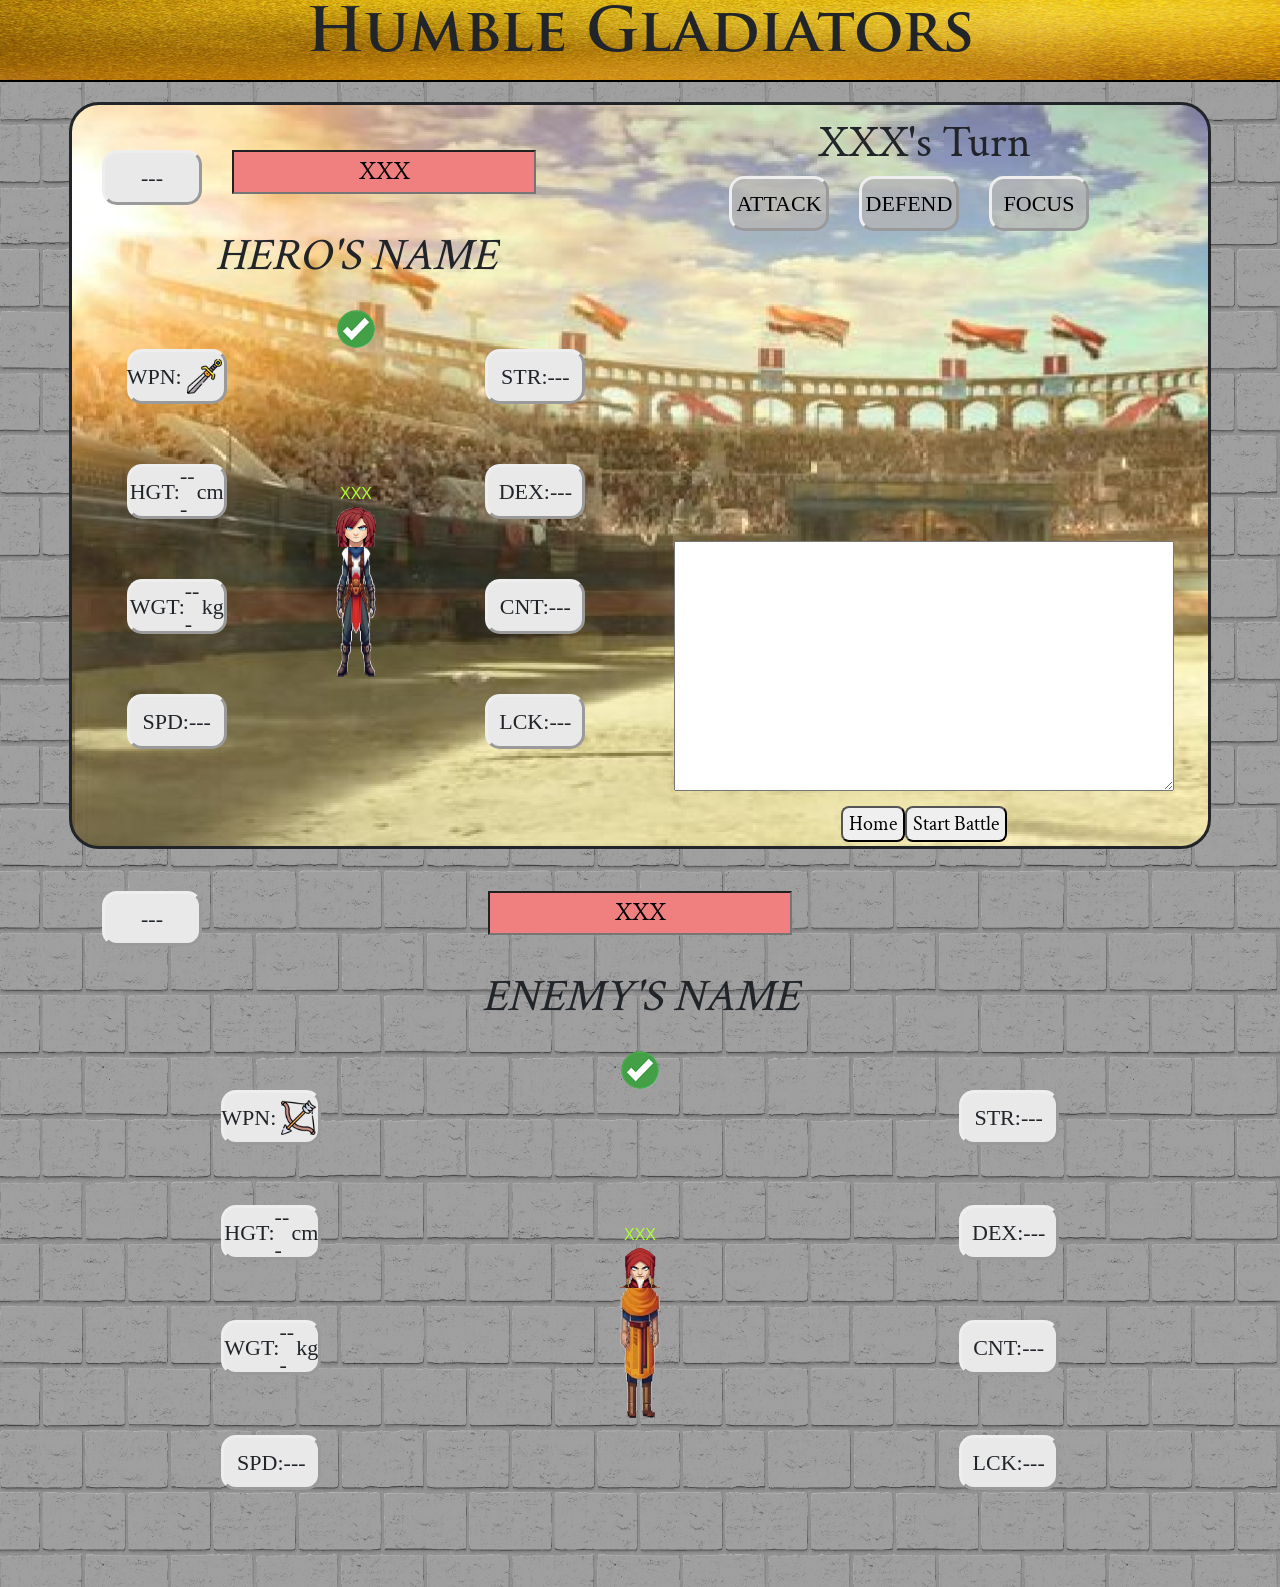
==== battle.html @ af82d780 "Graphic Update Now the game in overall has a better image  New background added  New logo design and" ====
<!DOCTYPE html>
<html lang="en">
  <head>
    <meta charset="UTF-8" />
    <meta name="viewport" content="width=device-width, initial-scale=1.0" />
    <title>Gladiator Forge</title>

    <!-- Bootstrap CSS for styling and responsive layout -->
    <link
      href="https://stackpath.bootstrapcdn.com/bootstrap/4.5.2/css/bootstrap.min.css"
      rel="stylesheet"
    />

    <!-- Custom CSS for additional styling -->
    <link href="style.css" rel="stylesheet" />
  </head>

  <body>
    <!-- Stes up the header image  -->
    <div
      id="imageHeader"
      style="
        display: flex;
        justify-content: center;
        align-items: center;
        border-bottom: solid 2px black;
      "
    >
      <h1 class="letrasRomanasTitle" id="HeaderText">Humble Gladiators</h1>
    </div>

    <!-- LEVEL CONTAINER ELEMENTS-->
    <div
      class="container-fluid"
      id="levelContainer"
      style="height: 83vh; width: 90vw; padding: 20px"
    >
      <!--FIRST LEVEL -->
      <div
        class="row niceBorder"
        id="firstLevel"
        style="
          height: 83vh;
          background-image: url(img/arenabg.png);
          background-size: cover;
        "
      >
        <!-- COLUMN FOR THE HERO -->
        <div
          class="col d-flex flex-column justify-content-center align-items-center h-100"
        >
          <!-- Level and HP Bar Row -->
          <div class="row w-100 my-2">
            <div class="col text-center">
              <div class="lvlbattleStats">
                <span id="1heroLevel">---</span>
              </div>
            </div>
            <div class="col d-flex justify-content-center">
              <input
                id="1HPBarhero"
                readonly
                class="hpBarBattle crimsonFont"
                value="XXX"
                type="text"
              />
            </div>
            <div class="col"></div>
          </div>
          <!-- Hero Name Row -->
          <div
            class="row battleGladiatorsName w-100 text-center d-flex align-items-center justify-content-center"
            id="1nameHero"
          >
            <span id="1heroName" class="titulo crimsonFont">HERO'S NAME</span>
          </div>
          <!-- Heros Turn Action Icon Row-->
          <div class="row" style="height: 40px">
            <img id="1heroActionIcon" src="img/icons/iconActionTaken.png" />
          </div>
          <!-- Stats and Image Row -->
          <div class="row w-100">
            <!-- Left Stats Column -->
            <div
              class="col d-flex flex-column justify-content-center align-items-center"
            >
              <div class="battleStats">
                WPN:
                <img
                  class="wpnBattleDisplay"
                  id="1heroWeaponBattleStatIMG"
                  src="img/weapons/sword.png"
                />
              </div>
              <div class="battleStats">
                HGT: <span id="1heroHeightBattleStat">---</span> cm
              </div>
              <div class="battleStats">
                WGT: <span id="1heroWeightBattleStat">---</span> kg
              </div>
              <div class="battleStats">
                SPD: <span id="1heroSpeedBattleStat">---</span>
              </div>
            </div>

            <!-- Hero Image Column -->
            <div
              class="col d-flex flex-column justify-content-center align-items-center character-image-column"
            >
              <div class="row" style="height: 25px">
                <span id="1heroFocus" class="focusText">XXX</span>
              </div>
              <div class="row">
                <img
                  class="headBattleGraphic"
                  id="1heroImgHead"
                  src="img/heads/00.png"
                  style="height: 40px; width: 40px"
                />
              </div>
              <div class="row">
                <img
                  id="1heroImgBody"
                  src="img/bodies/ectomorph/0.png"
                  style="height: 130px; width: 40px"
                />
              </div>
            </div>

            <!-- Right Stats Column -->
            <div
              class="col d-flex flex-column justify-content-center align-items-center"
            >
              <div class="battleStats">
                STR: <span id="1heroStrenghtBattleStat">---</span>
              </div>
              <div class="battleStats">
                DEX: <span id="1heroDexterityBattleStat">---</span>
              </div>
              <div class="battleStats">
                CNT: <span id="1heroConstitutionBattleStat">---</span>
              </div>
              <div class="battleStats">
                LCK: <span id="1heroLuckBattleStat">---</span>
              </div>
            </div>
          </div>
        </div>
        <!-- COLUMN FOR THE HERO -->

        <!-- COLUMN FOR ACTIONS / BATTLE LOG -->
        <div
          class="col d-flex flex-column justify-content-center align-items-center"
        >
          <div class="row">
            <span id="1textWhossTurn" class="textWhossTurn titulo crimsonFont"
              >XXX's Turn</span
            >
          </div>

          <div class="row">
            <div class="col battleActionButtons">
              <button
                class="battleActionButtonsBTN"
                id="1AttackButton"
                onclick="herosActionClick(this)"
              >
                ATTACK
              </button>
            </div>
            <div class="col battleActionButtons">
              <button
                class="battleActionButtonsBTN"
                id="1DefendButton"
                onclick="herosActionClick(this)"
              >
                DEFEND
              </button>
            </div>
            <div class="col battleActionButtons">
              <button
                class="battleActionButtonsBTN"
                id="1FocusButton"
                onclick="herosActionClick(this)"
              >
                FOCUS
              </button>
            </div>
          </div>
          <div class="row">
            <div
              class="col"
              style="width: 200px; height: 200px"
              id="1HeroAnimationCombatDiv"
            ></div>
            <div
              class="col"
              style="width: 200px; height: 200px"
              id="1EnemyAnimationCombatDiv"
            ></div>
          </div>
          <div class="row">
            <textarea
              class="battleLog crimsonFont"
              id="1battleLog"
              readonly
            ></textarea>
          </div>
          <div class="row">
            <button
              class="crimsonFont"
              id="1BtnHomeFromBattle"
              style="margin-top: 15px"
              onclick="goingHomeFromBattle()"
            >
              Home
            </button>
            <button
              class="crimsonFont"
              id="1BtnStartBattle"
              style="margin-top: 15px"
              onclick="startBattle()"
            >
              Start Battle
            </button>
          </div>
        </div>
        <!-- COLUMN FOR ACTIONS / BATTLE LOG -->
        <!-- COLUMN FOR THE ENEMY -->
        <div
          class="col d-flex flex-column justify-content-center align-items-center h-100"
        >
          <!-- Level and HP Bar Row -->
          <div class="row w-100 my-2">
            <div class="col text-center">
              <div class="lvlbattleStats">
                <span id="1EnemyLevel">---</span>
              </div>
            </div>
            <div class="col d-flex justify-content-center">
              <input
                id="1HPBarEnemy"
                readonly
                class="hpBarBattle crimsonFont"
                value="XXX"
                type="text"
              />
            </div>
            <div class="col"></div>
          </div>
          <!-- Enemy Name Row -->
          <div
            class="row battleGladiatorsName w-100 text-center d-flex align-items-center justify-content-center"
            id="1nameEnemy"
          >
            <span id="1EnemyName" class="titulo crimsonFont">ENEMY'S NAME</span>
          </div>
          <!-- Enemy Turn Action Icon Row-->
          <div class="row" style="height: 40px">
            <img id="1EnemyActionIcon" src="img/icons/iconActionTaken.png" />
          </div>
          <!-- Stats and Image Row -->
          <div class="row w-100">
            <!-- Left Stats Column -->
            <div
              class="col d-flex flex-column justify-content-center align-items-center"
            >
              <div class="battleStats">
                WPN:
                <img
                  id="1EnemyWeaponBattleStatIMG"
                  class="wpnBattleDisplay"
                  src="img/weapons/bow.png"
                />
              </div>
              <div class="battleStats">
                HGT: <span id="1EnemyHeightBattleStat">---</span> cm
              </div>
              <div class="battleStats">
                WGT: <span id="1EnemyWeightBattleStat">---</span> kg
              </div>
              <div class="battleStats">
                SPD: <span id="1EnemySpeedBattleStat">---</span>
              </div>
            </div>

            <!-- Enemy Image Column -->
            <div
              class="col d-flex flex-column justify-content-center align-items-center character-image-column"
            >
              <div class="row" style="height: 25px">
                <span id="1EnemyFocus" class="focusText">XXX</span>
              </div>
              <div class="row">
                <img
                  class="headBattleGraphic"
                  id="1EnemyImgHead"
                  src="img/heads/01.png"
                  style="height: 40px; width: 40px"
                />
              </div>
              <div class="row">
                <img
                  id="1EnemyImgBody"
                  src="img/bodies/ectomorph/1.png"
                  style="height: 130px; width: 40px"
                />
              </div>
            </div>

            <!-- Right Stats Column -->
            <div
              class="col d-flex flex-column justify-content-center align-items-center"
            >
              <div class="battleStats">
                STR: <span id="1EnemyStrenghtBattleStat">---</span>
              </div>
              <div class="battleStats">
                DEX: <span id="1EnemyDexterityBattleStat">---</span>
              </div>
              <div class="battleStats">
                CNT: <span id="1EnemyConstitutionBattleStat">---</span>
              </div>
              <div class="battleStats">
                LCK: <span id="1EnemyLuckBattleStat">---</span>
              </div>
            </div>
          </div>
        </div>
        <!-- COLUMN FOR THE ENEMY -->
      </div>
      <!--FIRST LEVEL -->
    </div>
    <!-- LEVEL CONTAINER ELEMENTS-->

    <!-- Custom JavaScript for functionality -->
    <!-- 

    <script src="js/script.js"></script>

  -->
    <script src="js/helpers.js"></script>
    <script src="js/battle.js"></script>
    <script src="js/GladiatorClass.js"></script>

    <!-- Bootstrap JS and dependencies for additional functionality -->
    <script src="https://code.jquery.com/jquery-3.5.1.slim.min.js"></script>
    <script src="https://cdn.jsdelivr.net/npm/@popperjs/core@2.5.4/dist/umd/popper.min.js"></script>
    <script src="https://stackpath.bootstrapcdn.com/bootstrap/4.5.2/js/bootstrap.min.js"></script>
  </body>
</html>
---- style.css ----
@font-face {
  font-family: "TrajanPro"; /* Nombre que usarás en tu CSS */
  src: url("fonts/TrajanPro-Bold.otf") format("truetype");
  font-weight: bolder; /* Opcional: Define estilos específicos */
  font-style: normal; /* Opcional: Define estilos específicos */
}
@font-face {
  font-family: "CrimsonTextBold"; /* Nombre que usarás en tu CSS */
  src: url("fonts/CrimsonText-Bold.ttf") format("truetype");
  font-weight: normal; /* Opcional: Define estilos específicos */
  font-style: normal; /* Opcional: Define estilos específicos */
}
@font-face {
  font-family: "CrimsonText"; /* Nombre que usarás en tu CSS */
  src: url("fonts/CrimsonText-Regular.ttf") format("truetype");
  font-weight: normal; /* Opcional: Define estilos específicos */
  font-style: normal; /* Opcional: Define estilos específicos */
}

.crimsonFontBold {
  font-family: "CrimsonTextBold", Arial, Helvetica, sans-serif;
}

.crimsonFont {
  font-family: "CrimsonText", Arial, Helvetica, sans-serif;
}

#heroLevel.crimsonFont {
  font-size: 33px;
}

.tituloChico.crimsonFont {
  font-size: 32px;
}
.titulo.crimsonFont {
  font-size: 45px;
}

.subtitulo.crimsonFont {
  font-size: 25px;
}

.subtitulo.crimsonFont .inputs {
  font-size: 15px;
}

input.hpBarBattle.crimsonFont {
  font-size: 25px;
}

.mainMenuOption.crimsonFont {
  font-size: 35px;
  padding-top: 60px;
  height: 28vh;
  align-items: center;
}
.mainMenuOption.crimsonFont:hover {
  transform: scale(1.2); /* Scale up instead of increasing font size */
}

button.crimsonFont {
  font-size: 20px;
  border-radius: 8px;
}

button.titulo.crimsonFont {
  margin-top: 10px;
  font-size: 30px;
  border-radius: 10px;
  width: 100%;
}

.letrasRomanasTitle {
  font-family: "TrajanPro", Arial, Helvetica, sans-serif;
}

#HeaderText.letrasRomanasTitle {
  font-size: 60px;
  pointer-events: none;
  user-select: none;
}

#imageHeader {
  background-image: url(img/textures/goldTexture.jpg);
  background-size: 100% 100%;
}

body {
  background-image: url(img/textures/bricktexture.jpg);
  background-size: 40% 60%;
}

/* Styling for input elements */
.inputs {
  width: 200px; /* Sets the width of input fields to 200 pixels */
  text-align: center; /* Centers the text within the input fields */
}

/* Styling for dice elements that are available to use */
.extraDie {
  width: 50px;
  height: 50px;
  background-size: contain; /* Ensure the image scales proportionally */
  background-position: center; /* Center the image horizontally and vertically */
  background-repeat: no-repeat;
  background-image: url(img/extraDieOn.png);
  border: none;
  display: flex; /* Flexbox to align content within the container */
  justify-content: center; /* Horizontally center */
  align-items: center; /* Vertically center */
}

/* Styling for dice elements that are out of use */
.outExtraDie {
  width: 50px;
  height: 50px;
  background-size: contain; /* Ensure the image scales proportionally */
  background-position: center; /* Center the image horizontally and vertically */
  background-repeat: no-repeat;
  background-image: url(img/extraDieOff.png);
  border: none;
  display: flex; /* Flexbox to align content within the container */
  justify-content: center; /* Horizontally center */
  align-items: center; /* Vertically center */
}

.randomizerDie {
  width: 35px;
  height: 35px;
  background-size: 100% 100%;

  background-image: url(img/d20.png);
  border: none;
}

.characterCreationScreenOn {
  display: block;
}

.notDisplaying {
  display: none;
}

.creatingScreenStats {
  background-color: rgb(233, 233, 233);
  border-style: outset;
  border-radius: 15px;
  width: 60px;
  height: 60px;
  display: flex;
  justify-content: center;
  align-items: center;
  font-size: 22px;
  font-family: fantasy;
}
.levelingUpStats {
  background-color: rgb(233, 233, 233);
  border-style: outset;
  border-radius: 15px;
  height: 60px;
  width: 300px;
  display: flex;
  justify-content: center;
  align-items: center;
  font-size: 22px;
  font-family: fantasy;
}
.niceBorder {
  border-style: solid;
  border-radius: 30px;
  background-color: lightgray;
}

input#userNameInput.crimsonFont {
  font-size: 20px;
}

.niceBorder.crimsonFont.mainMenuOption {
  padding: 10px;
}
.battleStats {
  background-color: rgb(233, 233, 233);
  border-style: outset;
  border-radius: 15px;
  width: 100px;
  height: 55px;
  display: flex;
  justify-content: center;
  align-items: center;
  font-size: 22px;
  font-family: fantasy;
  margin-bottom: 60px;
}

.hpBarBattle {
  background-color: lightcoral;
  margin-bottom: 20px;
  text-align: center;
}

.battleGladiatorsName {
  font-size: 35px;
  font-style: oblique;
  margin-bottom: 20px;
}

.battleActionButtons {
  background-color: rgba(182, 182, 182, 0.774);
  border-style: outset;
  border-radius: 15px;
  width: 100px;
  height: 55px;
  display: flex;
  justify-content: center;
  align-items: center;
  font-size: 22px;
  font-family: fantasy;
  margin-bottom: 60px;
  margin-right: 30px;
}

.battleActionButtonsBTN {
  background-color: transparent;
  border: none;
}

.battleLog {
  margin-top: 50px;
  width: 500px;
  height: 250px;
  font-weight: bolder;
  font-size: 120%;
  text-align: center;
  line-height: 135%;
}

.wpnBattleDisplay {
  width: 35px;
  height: 35px;
  margin-left: 5px;
  margin-right: 5px;
}

.lvlbattleStats {
  background-color: rgb(233, 233, 233);
  border-style: outset;
  border-radius: 15px;
  width: 100px;
  height: 55px;
  display: flex;
  justify-content: center;
  align-items: center;
  font-size: 22px;
  font-family: fantasy;
}

.character-image-column {
  display: flex;
  flex-direction: column;
  justify-content: flex-end; /* This pushes the content to the bottom */
  align-items: center; /* This centers the images horizontally */
  height: 100%; /* Make sure the container takes the full height */
}

.character-image-column img {
  display: block; /* Ensure the images are block elements */
  margin: 0; /* Remove any default margins */
}

.focusText {
  color: greenyellow;
}
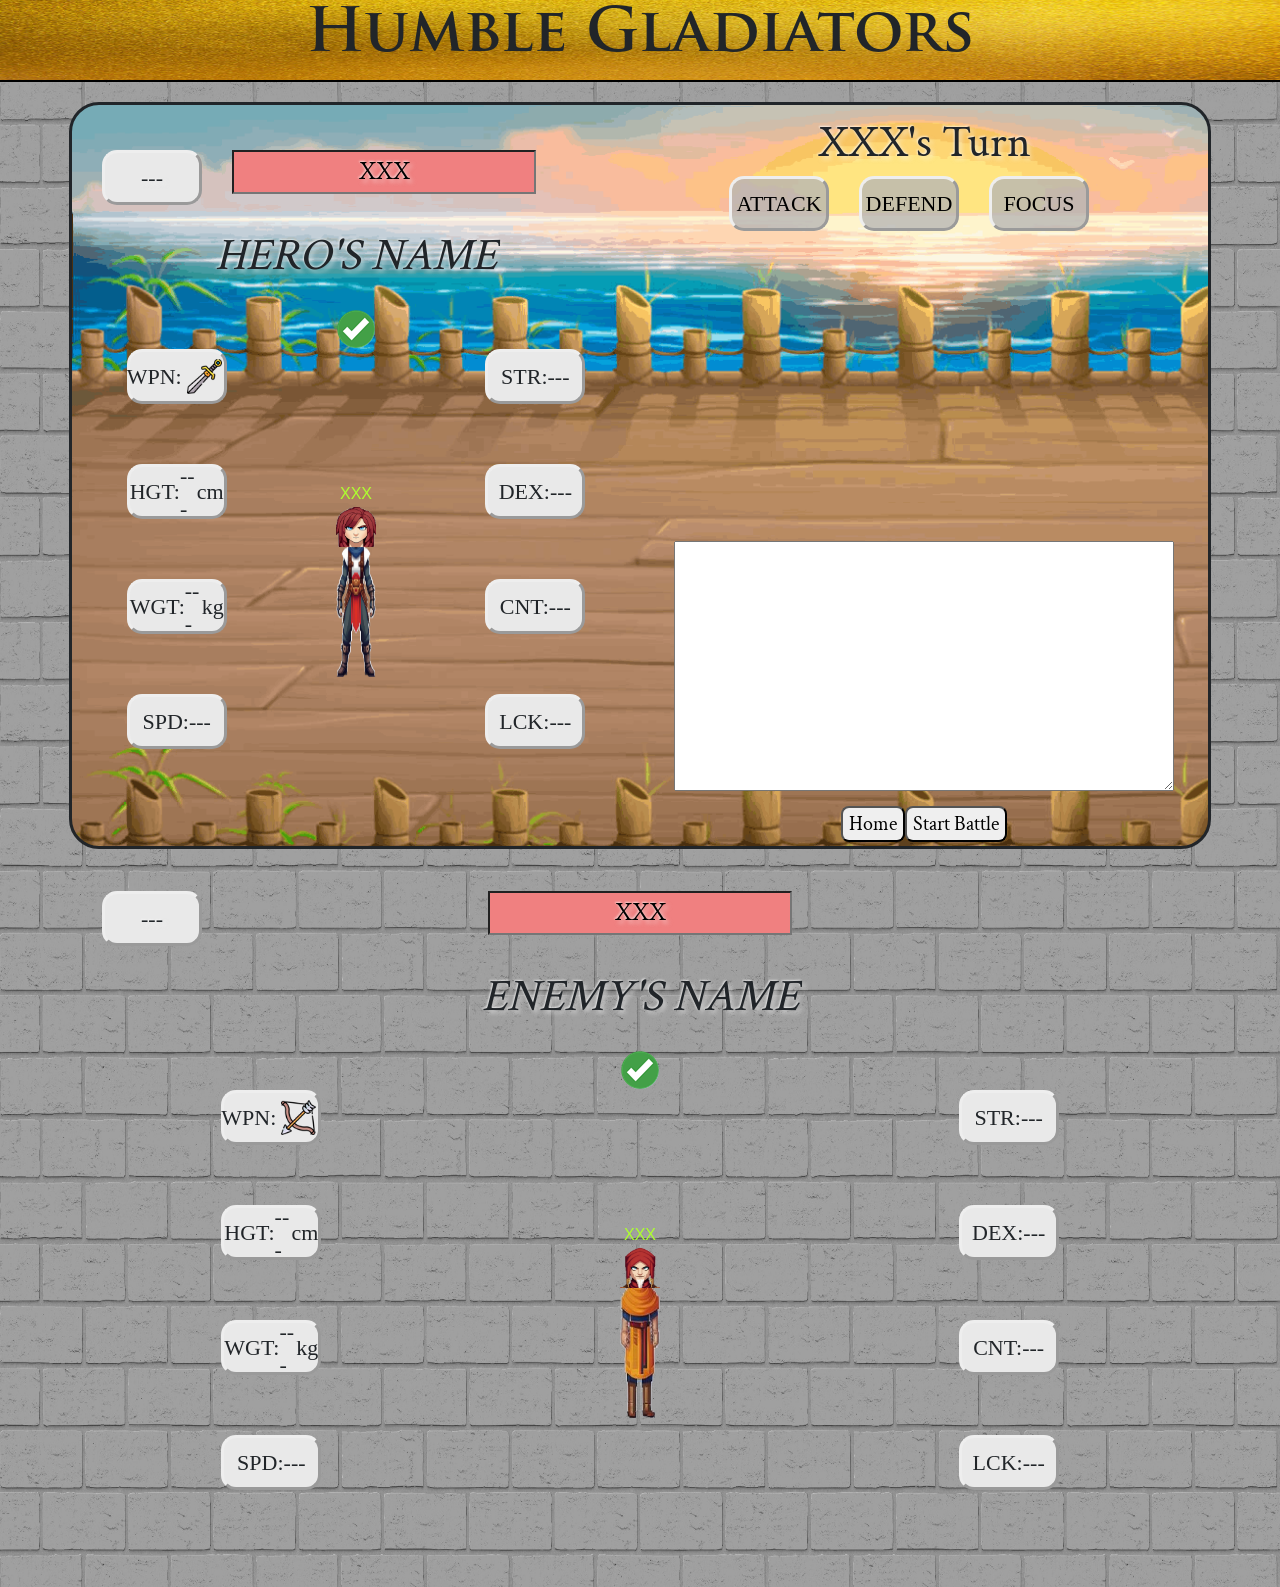
==== commit aad112fd: "Visual Updates Added 9 new battlegrounds that will randomly take place when a combat is started  Min" ====
--- a/battle.html
+++ b/battle.html
@@ -41,7 +41,7 @@
         id="firstLevel"
         style="
           height: 83vh;
-          background-image: url(img/arenabg.png);
+          background-image: url(img/backgrounds/0.png);
           background-size: cover;
         "
       >
@@ -52,7 +52,7 @@
           <!-- Level and HP Bar Row -->
           <div class="row w-100 my-2">
             <div class="col text-center">
-              <div class="lvlbattleStats">
+              <div class="lvlbattleStats textShadow">
                 <span id="1heroLevel">---</span>
               </div>
             </div>
@@ -60,7 +60,7 @@
               <input
                 id="1HPBarhero"
                 readonly
-                class="hpBarBattle crimsonFont"
+                class="hpBarBattle crimsonFont textShadow"
                 value="XXX"
                 type="text"
               />
@@ -72,7 +72,9 @@
             class="row battleGladiatorsName w-100 text-center d-flex align-items-center justify-content-center"
             id="1nameHero"
           >
-            <span id="1heroName" class="titulo crimsonFont">HERO'S NAME</span>
+            <span id="1heroName" class="titulo crimsonFont textShadow"
+              >HERO'S NAME</span
+            >
           </div>
           <!-- Heros Turn Action Icon Row-->
           <div class="row" style="height: 40px">
@@ -115,14 +117,24 @@
                   class="headBattleGraphic"
                   id="1heroImgHead"
                   src="img/heads/00.png"
-                  style="height: 40px; width: 40px"
+                  style="
+                    height: 40px;
+                    width: 40px;
+                    pointer-events: none;
+                    user-select: none;
+                  "
                 />
               </div>
               <div class="row">
                 <img
                   id="1heroImgBody"
                   src="img/bodies/ectomorph/0.png"
-                  style="height: 130px; width: 40px"
+                  style="
+                    height: 130px;
+                    width: 40px;
+                    pointer-events: none;
+                    user-select: none;
+                  "
                 />
               </div>
             </div>
@@ -153,7 +165,10 @@
           class="col d-flex flex-column justify-content-center align-items-center"
         >
           <div class="row">
-            <span id="1textWhossTurn" class="textWhossTurn titulo crimsonFont"
+            <span
+              id="1textWhossTurn"
+              class="textWhossTurn titulo crimsonFont textShadow"
+              style="pointer-events: none; user-select: none"
               >XXX's Turn</span
             >
           </div>
@@ -233,7 +248,7 @@
           <!-- Level and HP Bar Row -->
           <div class="row w-100 my-2">
             <div class="col text-center">
-              <div class="lvlbattleStats">
+              <div class="lvlbattleStats textShadow">
                 <span id="1EnemyLevel">---</span>
               </div>
             </div>
@@ -241,7 +256,7 @@
               <input
                 id="1HPBarEnemy"
                 readonly
-                class="hpBarBattle crimsonFont"
+                class="hpBarBattle crimsonFont textShadow"
                 value="XXX"
                 type="text"
               />
@@ -253,7 +268,9 @@
             class="row battleGladiatorsName w-100 text-center d-flex align-items-center justify-content-center"
             id="1nameEnemy"
           >
-            <span id="1EnemyName" class="titulo crimsonFont">ENEMY'S NAME</span>
+            <span id="1EnemyName" class="titulo crimsonFont textShadow"
+              >ENEMY'S NAME</span
+            >
           </div>
           <!-- Enemy Turn Action Icon Row-->
           <div class="row" style="height: 40px">
@@ -296,14 +313,24 @@
                   class="headBattleGraphic"
                   id="1EnemyImgHead"
                   src="img/heads/01.png"
-                  style="height: 40px; width: 40px"
+                  style="
+                    height: 40px;
+                    width: 40px;
+                    pointer-events: none;
+                    user-select: none;
+                  "
                 />
               </div>
               <div class="row">
                 <img
                   id="1EnemyImgBody"
                   src="img/bodies/ectomorph/1.png"
-                  style="height: 130px; width: 40px"
+                  style="
+                    height: 130px;
+                    width: 40px;
+                    pointer-events: none;
+                    user-select: none;
+                  "
                 />
               </div>
             </div>
--- a/style.css
+++ b/style.css
@@ -190,6 +190,8 @@
   font-size: 22px;
   font-family: fantasy;
   margin-bottom: 60px;
+  pointer-events: none;
+  user-select: none;
 }
 
 .hpBarBattle {
@@ -219,9 +221,17 @@
   margin-right: 30px;
 }
 
+.textShadow {
+  text-shadow: 3px 3px 4px rgba(248, 248, 248, 0.5),
+    -1px -1px 2px rgba(255, 255, 255, 0.7);
+  pointer-events: none;
+  user-select: none;
+}
+
 .battleActionButtonsBTN {
   background-color: transparent;
   border: none;
+  user-select: none;
 }
 
 .battleLog {
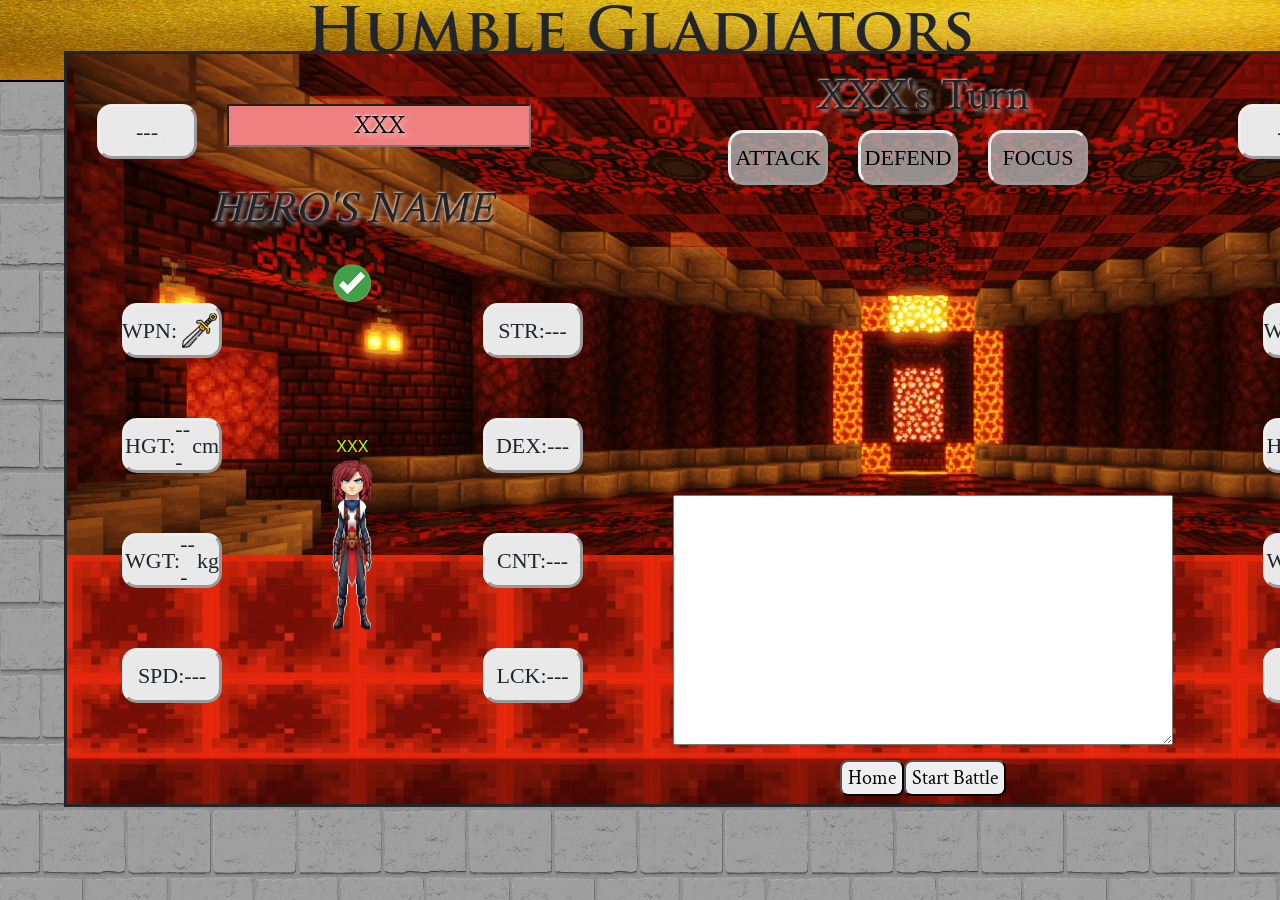
==== commit 1087ce63: "Dynamic battleground system integrated to the game" ====
--- a/battle.html
+++ b/battle.html
@@ -13,6 +13,7 @@
 
     <!-- Custom CSS for additional styling -->
     <link href="style.css" rel="stylesheet" />
+    <link href="styleDynamicBG.css" rel="stylesheet" />
   </head>
 
   <body>
@@ -35,328 +36,1319 @@
       id="levelContainer"
       style="height: 83vh; width: 90vw; padding: 20px"
     >
-      <!--FIRST LEVEL -->
-      <div
-        class="row niceBorder"
-        id="firstLevel"
-        style="
-          height: 83vh;
-          background-image: url(img/backgrounds/0.png);
-          background-size: cover;
-        "
-      >
-        <!-- COLUMN FOR THE HERO -->
+      <!--///////////////////// BACKGROUND DECORATION /////////////////////-->
+      <!--///////////////////// BACKGROUND DECORATION /////////////////////-->
+      <div id="battleScenarioType">
+        <!-- Layer 0-->
         <div
-          class="col d-flex flex-column justify-content-center align-items-center h-100"
+          id="bglayer0"
+          class="container-fluid bgContainer bgContainerLayer0"
         >
-          <!-- Level and HP Bar Row -->
-          <div class="row w-100 my-2">
-            <div class="col text-center">
-              <div class="lvlbattleStats textShadow">
-                <span id="1heroLevel">---</span>
+          <div
+            class="row"
+            id="0bgWall0"
+            style="border: solid 0px; height: 16.66%"
+          >
+            <div
+              id="col01"
+              class="col-1"
+              style="border: solid 0px; width: 8.33%"
+            ></div>
+            <div
+              id="col02"
+              class="col-1"
+              style="border: solid 0px; width: 8.33%"
+            ></div>
+            <div
+              id="col03"
+              class="col-1"
+              style="border: solid 0px; width: 8.33%"
+            ></div>
+            <div
+              id="col04"
+              class="col-1"
+              style="border: solid 0px; width: 8.33%"
+            ></div>
+            <div
+              id="col05"
+              class="col-1"
+              style="border: solid 0px; width: 8.33%"
+            ></div>
+            <div
+              id="col06"
+              class="col-1"
+              style="border: solid 0px; width: 8.33%"
+            ></div>
+            <div
+              id="col07"
+              class="col-1"
+              style="border: solid 0px; width: 8.33%"
+            ></div>
+            <div
+              id="col08"
+              class="col-1"
+              style="border: solid 0px; width: 8.33%"
+            ></div>
+            <div
+              id="col09"
+              class="col-1"
+              style="border: solid 0px; width: 8.33%"
+            ></div>
+            <div
+              id="col10"
+              class="col-1"
+              style="border: solid 0px; width: 8.33%"
+            ></div>
+            <div
+              id="col11"
+              class="col-1"
+              style="border: solid 0px; width: 8.33%"
+            ></div>
+            <div
+              id="col12"
+              class="col-1"
+              style="border: solid 0px; width: 8.33%"
+            ></div>
+          </div>
+          <div
+            id="0bgWall1"
+            class="row"
+            style="border: solid 0px; height: 16.66%"
+          >
+            <div
+              id="col13"
+              class="col-1"
+              style="border: solid 0px; width: 8.33%"
+            ></div>
+            <div
+              id="col14"
+              class="col-1"
+              style="border: solid 0px; width: 8.33%"
+            ></div>
+            <div
+              id="col15"
+              class="col-1"
+              style="border: solid 0px; width: 8.33%"
+            ></div>
+            <div
+              id="col16"
+              class="col-1"
+              style="border: solid 0px; width: 8.33%"
+            ></div>
+            <div
+              id="col17"
+              class="col-1"
+              style="border: solid 0px; width: 8.33%"
+            ></div>
+            <div
+              id="col18"
+              class="col-1"
+              style="border: solid 0px; width: 8.33%"
+            ></div>
+            <div
+              id="col19"
+              class="col-1"
+              style="border: solid 0px; width: 8.33%"
+            ></div>
+            <div
+              id="col20"
+              class="col-1"
+              style="border: solid 0px; width: 8.33%"
+            ></div>
+            <div
+              id="col21"
+              class="col-1"
+              style="border: solid 0px; width: 8.33%"
+            ></div>
+            <div
+              id="col22"
+              class="col-1"
+              style="border: solid 0px; width: 8.33%"
+            ></div>
+            <div
+              id="col23"
+              class="col-1"
+              style="border: solid 0px; width: 8.33%"
+            ></div>
+            <div
+              id="col24"
+              class="col-1"
+              style="border: solid 0px; width: 8.33%"
+            ></div>
+          </div>
+
+          <div
+            id="0bgWall2"
+            class="row"
+            style="border: solid 0px; height: 16.66%"
+          >
+            <div
+              id="col25"
+              class="col-1"
+              style="border: solid 0px; width: 8.33%"
+            ></div>
+            <div
+              id="col26"
+              class="col-1"
+              style="border: solid 0px; width: 8.33%"
+            ></div>
+            <div
+              id="col27"
+              class="col-1"
+              style="border: solid 0px; width: 8.33%"
+            ></div>
+            <div
+              id="col28"
+              class="col-1"
+              style="border: solid 0px; width: 8.33%"
+            ></div>
+            <div
+              id="col29"
+              class="col-1"
+              style="border: solid 0px; width: 8.33%"
+            ></div>
+            <div
+              id="col30"
+              class="col-1"
+              style="border: solid 0px; width: 8.33%"
+            ></div>
+            <div
+              id="col31"
+              class="col-1"
+              style="border: solid 0px; width: 8.33%"
+            ></div>
+            <div
+              id="col32"
+              class="col-1"
+              style="border: solid 0px; width: 8.33%"
+            ></div>
+            <div
+              id="col33"
+              class="col-1"
+              style="border: solid 0px; width: 8.33%"
+            ></div>
+            <div
+              id="col34"
+              class="col-1"
+              style="border: solid 0px; width: 8.33%"
+            ></div>
+            <div
+              id="col35"
+              class="col-1"
+              style="border: solid 0px; width: 8.33%"
+            ></div>
+            <div
+              id="col36"
+              class="col-1"
+              style="border: solid 0px; width: 8.33%"
+            ></div>
+          </div>
+
+          <div
+            class="row"
+            id="0bgFloor3"
+            style="border: solid 0px; height: 16.66%"
+          >
+            <div
+              id="col37"
+              class="col-1"
+              style="border: solid 0px; width: 8.33%"
+            ></div>
+            <div
+              id="col38"
+              class="col-1"
+              style="border: solid 0px; width: 8.33%"
+            ></div>
+            <div
+              id="col39"
+              class="col-1"
+              style="border: solid 0px; width: 8.33%"
+            ></div>
+            <div
+              id="col40"
+              class="col-1"
+              style="border: solid 0px; width: 8.33%"
+            ></div>
+            <div
+              id="col41"
+              class="col-1"
+              style="border: solid 0px; width: 8.33%"
+            ></div>
+            <div
+              id="col42"
+              class="col-1"
+              style="border: solid 0px; width: 8.33%"
+            ></div>
+            <div
+              id="col43"
+              class="col-1"
+              style="border: solid 0px; width: 8.33%"
+            ></div>
+            <div
+              id="col44"
+              class="col-1"
+              style="border: solid 0px; width: 8.33%"
+            ></div>
+            <div
+              id="col45"
+              class="col-1"
+              style="border: solid 0px; width: 8.33%"
+            ></div>
+            <div
+              id="col46"
+              class="col-1"
+              style="border: solid 0px; width: 8.33%"
+            ></div>
+            <div
+              id="col47"
+              class="col-1"
+              style="border: solid 0px; width: 8.33%"
+            ></div>
+            <div
+              id="col48"
+              class="col-1"
+              style="border: solid 0px; width: 8.33%"
+            ></div>
+          </div>
+
+          <div
+            class="row"
+            id="0bgFloor4"
+            style="border: solid 0px; height: 16.66%"
+          >
+            <div
+              id="col49"
+              class="col-1"
+              style="border: solid 0px; width: 8.33%"
+            ></div>
+            <div
+              id="col50"
+              class="col-1"
+              style="border: solid 0px; width: 8.33%"
+            ></div>
+            <div
+              id="col51"
+              class="col-1"
+              style="border: solid 0px; width: 8.33%"
+            ></div>
+            <div
+              id="col52"
+              class="col-1"
+              style="border: solid 0px; width: 8.33%"
+            ></div>
+            <div
+              id="col53"
+              class="col-1"
+              style="border: solid 0px; width: 8.33%"
+            ></div>
+            <div
+              id="col54"
+              class="col-1"
+              style="border: solid 0px; width: 8.33%"
+            ></div>
+            <div
+              id="col55"
+              class="col-1"
+              style="border: solid 0px; width: 8.33%"
+            ></div>
+            <div
+              id="col56"
+              class="col-1"
+              style="border: solid 0px; width: 8.33%"
+            ></div>
+            <div
+              id="col57"
+              class="col-1"
+              style="border: solid 0px; width: 8.33%"
+            ></div>
+            <div
+              id="col58"
+              class="col-1"
+              style="border: solid 0px; width: 8.33%"
+            ></div>
+            <div
+              id="col59"
+              class="col-1"
+              style="border: solid 0px; width: 8.33%"
+            ></div>
+            <div
+              id="col60"
+              class="col-1"
+              style="border: solid 0px; width: 8.33%"
+            ></div>
+          </div>
+
+          <div
+            id="0bgFloor5"
+            class="row"
+            style="border: solid 0px; height: 16.66%"
+          >
+            <div
+              id="col61"
+              class="col-1"
+              style="border: solid 0px; width: 8.33%"
+            ></div>
+            <div
+              id="col62"
+              class="col-1"
+              style="border: solid 0px; width: 8.33%"
+            ></div>
+            <div
+              id="col63"
+              class="col-1"
+              style="border: solid 0px; width: 8.33%"
+            ></div>
+            <div
+              id="col64"
+              class="col-1"
+              style="border: solid 0px; width: 8.33%"
+            ></div>
+            <div
+              id="col65"
+              class="col-1"
+              style="border: solid 0px; width: 8.33%"
+            ></div>
+            <div
+              id="col66"
+              class="col-1"
+              style="border: solid 0px; width: 8.33%"
+            ></div>
+            <div
+              id="col67"
+              class="col-1"
+              style="border: solid 0px; width: 8.33%"
+            ></div>
+            <div
+              id="col68"
+              class="col-1"
+              style="border: solid 0px; width: 8.33%"
+            ></div>
+            <div
+              id="col69"
+              class="col-1"
+              style="border: solid 0px; width: 8.33%"
+            ></div>
+            <div
+              id="col70"
+              class="col-1"
+              style="border: solid 0px; width: 8.33%"
+            ></div>
+            <div
+              id="col71"
+              class="col-1"
+              style="border: solid 0px; width: 8.33%"
+            ></div>
+            <div
+              id="col72"
+              class="col-1"
+              style="border: solid 0px; width: 8.33%"
+            ></div>
+          </div>
+        </div>
+        <!-- Layer 1-->
+        <div
+          id="bglayer1"
+          class="container-fluid bgContainer bgContainerLayer1"
+          style="
+            border-radius: 15px;
+            height: 756px;
+            width: 1718px;
+            margin-left: 5%;
+            margin-top: 4%;
+          "
+        >
+          <div id="1bg0" class="row" style="border: solid 0px; height: 16.66%">
+            <div
+              id="1col0"
+              class="col-1"
+              style="border: solid 0px; width: 8.33%"
+            ></div>
+            <div
+              id="1col1"
+              class="col-1"
+              style="border: solid 0px; width: 8.33%"
+            ></div>
+            <div
+              id="1col2"
+              class="col-1"
+              style="border: solid 0px; width: 8.33%"
+            ></div>
+            <div
+              id="1col3"
+              class="col-1"
+              style="border: solid 0px; width: 8.33%"
+            ></div>
+            <div
+              class="col-1"
+              id="1col4"
+              style="border: solid 0px; width: 8.33%"
+            ></div>
+
+            <div
+              id="1col5"
+              class="col-1"
+              style="border: solid 0px; width: 8.33%"
+            ></div>
+            <div
+              id="1col6"
+              class="col-1"
+              style="border: solid 0px; width: 8.33%"
+            ></div>
+            <div
+              id="1col7"
+              class="col-1"
+              style="border: solid 0px; width: 8.33%"
+            ></div>
+            <div
+              id="1col8"
+              class="col-1"
+              style="border: solid 0px; width: 8.33%"
+            ></div>
+            <div
+              id="1col9"
+              class="col-1"
+              style="border: solid 0px; width: 8.33%"
+            ></div>
+            <div
+              id="1col10"
+              class="col-1"
+              style="border: solid 0px; width: 8.33%"
+            ></div>
+            <div
+              id="1col11"
+              class="col-1"
+              style="border: solid 0px; width: 8.33%"
+            ></div>
+          </div>
+          <div id="1bg1" class="row" style="border: solid 0px; height: 16.66%">
+            <div class="col-1" style="border: solid 0px; width: 8.33%"></div>
+            <div class="col-1" style="border: solid 0px; width: 8.33%"></div>
+            <div class="col-1" style="border: solid 0px; width: 8.33%"></div>
+            <div class="col-1" style="border: solid 0px; width: 8.33%"></div>
+            <div class="col-1" style="border: solid 0px; width: 8.33%"></div>
+            <div class="col-1" style="border: solid 0px; width: 8.33%"></div>
+            <div class="col-1" style="border: solid 0px; width: 8.33%"></div>
+            <div class="col-1" style="border: solid 0px; width: 8.33%"></div>
+            <div class="col-1" style="border: solid 0px; width: 8.33%"></div>
+            <div class="col-1" style="border: solid 0px; width: 8.33%"></div>
+            <div class="col-1" style="border: solid 0px; width: 8.33%"></div>
+            <div class="col-1" style="border: solid 0px; width: 8.33%"></div>
+          </div>
+
+          <div id="1bg2" class="row" style="border: solid 0px; height: 16.66%">
+            <div class="col-1" style="border: solid 0px; width: 8.33%"></div>
+            <div class="col-1" style="border: solid 0px; width: 8.33%"></div>
+            <div class="col-1" style="border: solid 0px; width: 8.33%"></div>
+            <div class="col-1" style="border: solid 0px; width: 8.33%"></div>
+            <div class="col-1" style="border: solid 0px; width: 8.33%"></div>
+            <div class="col-1" style="border: solid 0px; width: 8.33%"></div>
+            <div class="col-1" style="border: solid 0px; width: 8.33%"></div>
+            <div class="col-1" style="border: solid 0px; width: 8.33%"></div>
+            <div class="col-1" style="border: solid 0px; width: 8.33%"></div>
+            <div class="col-1" style="border: solid 0px; width: 8.33%"></div>
+            <div class="col-1" style="border: solid 0px; width: 8.33%"></div>
+            <div class="col-1" style="border: solid 0px; width: 8.33%"></div>
+          </div>
+
+          <div id="1bg3" class="row" style="border: solid 0px; height: 16.66%">
+            <div
+              id="statue1"
+              class="col-1"
+              style="border: solid 0px; width: 8.33%"
+            ></div>
+            <div
+              id="statuegap1"
+              class="col-1"
+              style="border: solid 0px; width: 8.33%"
+            ></div>
+            <div
+              id="statue2"
+              class="col-1"
+              style="border: solid 0px; width: 8.33%"
+            ></div>
+            <div
+              id="statuegap2"
+              class="col-1"
+              style="border: solid 0px; width: 8.33%"
+            ></div>
+            <div
+              id="statue3"
+              class="col-1"
+              style="border: solid 0px; width: 8.33%"
+            ></div>
+            <div
+              id="statuegap3"
+              class="col-1"
+              style="border: solid 0px; width: 8.33%"
+            ></div>
+            <div
+              id="statue4"
+              class="col-1"
+              style="border: solid 0px; width: 8.33%"
+            ></div>
+            <div
+              id="statuegap4"
+              class="col-1"
+              style="border: solid 0px; width: 8.33%"
+            ></div>
+            <div
+              id="statue5"
+              class="col-1"
+              style="border: solid 0px; width: 8.33%"
+            ></div>
+            <div
+              id="statuegap5"
+              class="col-1"
+              style="border: solid 0px; width: 8.33%"
+            ></div>
+            <div
+              id="statue6"
+              class="col-1"
+              style="border: solid 0px; width: 8.33%"
+            ></div>
+            <div
+              id="statuegap6"
+              class="col-1"
+              style="border: solid 0px; width: 8.33%"
+            ></div>
+          </div>
+
+          <div class="row" id="1bg4" style="border: solid 0px; height: 16.66%">
+            <div
+              id="1bg4-1"
+              class="col-1"
+              style="border: solid 0px; width: 8.33%"
+            ></div>
+            <div
+              id="1bg4-2"
+              class="col-1"
+              style="border: solid 0px; width: 8.33%"
+            ></div>
+            <div
+              id="1bg4-3"
+              class="col-1"
+              style="border: solid 0px; width: 8.33%"
+            ></div>
+            <div
+              id="1bg4-4"
+              class="col-1"
+              style="border: solid 0px; width: 8.33%"
+            ></div>
+            <div
+              id="1bg4-5"
+              class="col-1"
+              style="border: solid 0px; width: 8.33%"
+            ></div>
+            <div
+              id="1bg4-6"
+              class="col-1"
+              style="border: solid 0px; width: 8.33%"
+            ></div>
+            <div
+              id="1bg4-7"
+              class="col-1"
+              style="border: solid 0px; width: 8.33%"
+            ></div>
+            <div
+              id="1bg4-8"
+              class="col-1"
+              style="border: solid 0px; width: 8.33%"
+            ></div>
+            <div
+              id="1bg4-9"
+              class="col-1"
+              style="border: solid 0px; width: 8.33%"
+            ></div>
+            <div
+              id="1bg4-10"
+              class="col-1"
+              style="border: solid 0px; width: 8.33%"
+            ></div>
+            <div
+              id="1bg4-11"
+              class="col-1"
+              style="border: solid 0px; width: 8.33%"
+            ></div>
+            <div
+              id="1bg4-12"
+              class="col-1"
+              style="border: solid 0px; width: 8.33%"
+            ></div>
+          </div>
+
+          <div id="1bg5" class="row" style="border: solid 0px; height: 16.66%">
+            <div
+              id="statue7"
+              class="col-1"
+              style="border: solid 0px; width: 8.33%"
+            ></div>
+            <div
+              id="statuegap7"
+              class="col-1"
+              style="border: solid 0px; width: 8.33%"
+            ></div>
+            <div
+              id="statue8"
+              class="col-1"
+              style="border: solid 0px; width: 8.33%"
+            ></div>
+            <div
+              id="statuegap8"
+              class="col-1"
+              style="border: solid 0px; width: 8.33%"
+            ></div>
+            <div
+              id="statue9"
+              class="col-1"
+              style="border: solid 0px; width: 8.33%"
+            ></div>
+            <div
+              id="statuegap9"
+              class="col-1"
+              style="border: solid 0px; width: 8.33%"
+            ></div>
+            <div
+              id="statue10"
+              class="col-1"
+              style="border: solid 0px; width: 8.33%"
+            ></div>
+            <div
+              id="statuegap10"
+              class="col-1"
+              style="border: solid 0px; width: 8.33%"
+            ></div>
+            <div
+              id="statue11"
+              class="col-1"
+              style="border: solid 0px; width: 8.33%"
+            ></div>
+            <div
+              id="statuegap11"
+              class="col-1"
+              style="border: solid 0px; width: 8.33%"
+            ></div>
+            <div
+              id="statue12"
+              class="col-1"
+              style="border: solid 0px; width: 8.33%"
+            ></div>
+            <div
+              id="statuegap12"
+              class="col-1"
+              style="border: solid 0px; width: 8.33%"
+            ></div>
+          </div>
+        </div>
+        <!-- Layer 2-->
+        <div
+          id="bglayer2"
+          class="container-fluid bgContainer bgContainerLayer2"
+          style="
+            border-radius: 15px;
+            height: 756px;
+            width: 1718px;
+            margin-left: 5%;
+            margin-top: 4%;
+          "
+        >
+          <div class="row" id="2bg0" style="border: solid 0px; height: 16.66%">
+            <div
+              id="2bg0-0"
+              class="col-1"
+              style="border: solid 0px; width: 8.33%"
+            ></div>
+            <div
+              class="col-1"
+              id="2bgWallDetail0"
+              style="border: solid 0px; width: 8.33%"
+            ></div>
+            <div
+              id="2bg0-2"
+              class="col-1"
+              style="border: solid 0px; width: 8.33%"
+            ></div>
+            <div
+              class="col-1"
+              id="2bgWallDetail1"
+              style="border: solid 0px; width: 8.33%"
+            ></div>
+            <div
+              id="2bg0-4"
+              class="col-1"
+              style="border: solid 0px; width: 8.33%"
+            ></div>
+            <div
+              id="2bg0-5"
+              class="col-1"
+              style="border: solid 0px; width: 8.33%"
+            ></div>
+            <div
+              id="2bg0-6"
+              class="col-1"
+              style="border: solid 0px; width: 8.33%"
+            ></div>
+            <div
+              id="2bg0-7"
+              class="col-1"
+              style="border: solid 0px; width: 8.33%"
+            ></div>
+            <div
+              id="2bg0-8"
+              class="col-1"
+              style="border: solid 0px; width: 8.33%"
+            ></div>
+            <div
+              class="col-1"
+              id="2bgWallDetail2"
+              style="border: solid 0px; width: 8.33%"
+            ></div>
+            <div
+              id="2bg0-10"
+              class="col-1"
+              style="border: solid 0px; width: 8.33%"
+            ></div>
+            <div
+              class="col-1"
+              id="2bgWallDetail3"
+              style="border: solid 0px; width: 8.33%"
+            ></div>
+          </div>
+          <div id="2bg1" class="row" style="border: solid 0px; height: 16.66%">
+            <div class="col-1" style="border: solid 0px; width: 8.33%"></div>
+            <div class="col-1" style="border: solid 0px; width: 8.33%"></div>
+            <div class="col-1" style="border: solid 0px; width: 8.33%"></div>
+            <div class="col-1" style="border: solid 0px; width: 8.33%"></div>
+            <div class="col-1" style="border: solid 0px; width: 8.33%"></div>
+            <div class="col-1" style="border: solid 0px; width: 8.33%"></div>
+            <div class="col-1" style="border: solid 0px; width: 8.33%"></div>
+            <div class="col-1" style="border: solid 0px; width: 8.33%"></div>
+            <div class="col-1" style="border: solid 0px; width: 8.33%"></div>
+            <div class="col-1" style="border: solid 0px; width: 8.33%"></div>
+            <div class="col-1" style="border: solid 0px; width: 8.33%"></div>
+            <div class="col-1" style="border: solid 0px; width: 8.33%"></div>
+          </div>
+
+          <div id="2bg2" class="row" style="border: solid 0px; height: 16.66%">
+            <div class="col-1" style="border: solid 0px; width: 8.33%"></div>
+            <div class="col-1" style="border: solid 0px; width: 8.33%"></div>
+            <div class="col-1" style="border: solid 0px; width: 8.33%"></div>
+            <div class="col-1" style="border: solid 0px; width: 8.33%"></div>
+            <div class="col-1" style="border: solid 0px; width: 8.33%"></div>
+            <div class="col-1" style="border: solid 0px; width: 8.33%"></div>
+            <div class="col-1" style="border: solid 0px; width: 8.33%"></div>
+            <div class="col-1" style="border: solid 0px; width: 8.33%"></div>
+            <div class="col-1" style="border: solid 0px; width: 8.33%"></div>
+            <div class="col-1" style="border: solid 0px; width: 8.33%"></div>
+            <div class="col-1" style="border: solid 0px; width: 8.33%"></div>
+            <div class="col-1" style="border: solid 0px; width: 8.33%"></div>
+          </div>
+
+          <div id="2bg3" class="row" style="border: solid 0px; height: 16.66%">
+            <div
+              id="2bg3-0"
+              class="col-1"
+              style="border: solid 0px; width: 8.33%"
+            ></div>
+            <div
+              id="2bg3-1"
+              class="col-1"
+              style="border: solid 0px; width: 8.33%"
+            ></div>
+            <div
+              id="2bg3-2"
+              class="col-1"
+              style="border: solid 0px; width: 8.33%"
+            ></div>
+            <div
+              id="2bg3-3"
+              class="col-1"
+              style="border: solid 0px; width: 8.33%"
+            ></div>
+            <div
+              id="2bg3-4"
+              class="col-1"
+              style="border: solid 0px; width: 8.33%"
+            ></div>
+            <div
+              id="2bg3-5"
+              class="col-1"
+              style="border: solid 0px; width: 8.33%"
+            ></div>
+            <div
+              id="2bg3-6"
+              class="col-1"
+              style="border: solid 0px; width: 8.33%"
+            ></div>
+            <div
+              id="2bg3-7"
+              class="col-1"
+              style="border: solid 0px; width: 8.33%"
+            ></div>
+            <div
+              id="2bg3-8"
+              class="col-1"
+              style="border: solid 0px; width: 8.33%"
+            ></div>
+            <div
+              id="2bg3-9"
+              class="col-1"
+              style="border: solid 0px; width: 8.33%"
+            ></div>
+            <div
+              id="2bg3-10"
+              class="col-1"
+              style="border: solid 0px; width: 8.33%"
+            ></div>
+            <div
+              id="2bg3-11"
+              class="col-1"
+              style="border: solid 0px; width: 8.33%"
+            ></div>
+          </div>
+
+          <div id="2bg4" class="row" style="border: solid 0px; height: 16.66%">
+            <div
+              id="2bg4-0"
+              class="col-1"
+              style="border: solid 0px; width: 8.33%"
+            ></div>
+            <div
+              id="2bg4-1"
+              class="col-1"
+              style="border: solid 0px; width: 8.33%"
+            ></div>
+            <div
+              id="2bg4-2"
+              class="col-1"
+              style="border: solid 0px; width: 8.33%"
+            ></div>
+            <div
+              id="2bg4-3"
+              class="col-1"
+              style="border: solid 0px; width: 8.33%"
+            ></div>
+            <div
+              id="2bg4-4"
+              class="col-1"
+              style="border: solid 0px; width: 8.33%"
+            ></div>
+            <div
+              id="2bg4-5"
+              class="col-1"
+              style="border: solid 0px; width: 8.33%"
+            ></div>
+            <div
+              id="2bg4-6"
+              class="col-1"
+              style="border: solid 0px; width: 8.33%"
+            ></div>
+            <div
+              id="2bg4-7"
+              class="col-1"
+              style="border: solid 0px; width: 8.33%"
+            ></div>
+            <div
+              id="2bg4-8"
+              class="col-1"
+              style="border: solid 0px; width: 8.33%"
+            ></div>
+            <div
+              id="2bg4-9"
+              class="col-1"
+              style="border: solid 0px; width: 8.33%"
+            ></div>
+            <div
+              id="2bg4-10"
+              class="col-1"
+              style="border: solid 0px; width: 8.33%"
+            ></div>
+            <div
+              id="2bg4-11"
+              class="col-1"
+              style="border: solid 0px; width: 8.33%"
+            ></div>
+          </div>
+
+          <div class="row" id="2bg5" style="border: solid 0px; height: 16.66%">
+            <div
+              id="2bg5-0"
+              class="col-1"
+              style="border: solid 0px; width: 8.33%"
+            ></div>
+            <div
+              class="col-1"
+              id="2bgFloorDetail0"
+              style="border: solid 0px; width: 8.33%"
+            ></div>
+            <div
+              id="2bg5-2"
+              class="col-1"
+              style="border: solid 0px; width: 8.33%"
+            ></div>
+            <div
+              id="2bg5-3"
+              class="col-1"
+              style="border: solid 0px; width: 8.33%"
+            ></div>
+            <div
+              id="2bg5-4"
+              class="col-1"
+              style="border: solid 0px; width: 8.33%"
+            ></div>
+            <div
+              id="2bg5-5"
+              class="col-1"
+              style="border: solid 0px; width: 8.33%"
+            ></div>
+            <div
+              id="2bg5-6"
+              class="col-1"
+              style="border: solid 0px; width: 8.33%"
+            ></div>
+            <div
+              id="2bg5-7"
+              class="col-1"
+              style="border: solid 0px; width: 8.33%"
+            ></div>
+            <div
+              id="2bg5-8"
+              class="col-1"
+              style="border: solid 0px; width: 8.33%"
+            ></div>
+            <div
+              class="col-1"
+              id="2bgFloorDetail1"
+              style="border: solid 0px; width: 8.33%"
+            ></div>
+            <div
+              id="2bg5-10"
+              class="col-1"
+              style="border: solid 0px; width: 8.33%"
+            ></div>
+            <div
+              id="2bg5-11"
+              class="col-1"
+              style="border: solid 0px; width: 8.33%"
+            ></div>
+          </div>
+        </div>
+        <!--FIRST LEVEL -->
+        <div class="row bgContainer bgContainerLayer3" id="firstLevel">
+          <!-- COLUMN FOR THE HERO -->
+          <div
+            class="col d-flex flex-column justify-content-center align-items-center h-100"
+          >
+            <!-- Level and HP Bar Row -->
+            <div class="row w-100 my-2">
+              <div class="col text-center">
+                <div class="lvlbattleStats textShadow">
+                  <span id="1heroLevel">---</span>
+                </div>
+              </div>
+              <div class="col d-flex justify-content-center">
+                <input
+                  id="1HPBarhero"
+                  readonly
+                  class="hpBarBattle crimsonFont textShadow"
+                  value="XXX"
+                  type="text"
+                />
+              </div>
+              <div class="col"></div>
+            </div>
+            <!-- Hero Name Row -->
+            <div
+              class="row battleGladiatorsName w-100 text-center d-flex align-items-center justify-content-center"
+              id="1nameHero"
+            >
+              <span id="1heroName" class="titulo crimsonFont textShadow"
+                >HERO'S NAME</span
+              >
+            </div>
+            <!-- Heros Turn Action Icon Row-->
+            <div class="row" style="height: 40px">
+              <img id="1heroActionIcon" src="img/icons/iconActionTaken.png" />
+            </div>
+            <!-- Stats and Image Row -->
+            <div class="row w-100">
+              <!-- Left Stats Column -->
+              <div
+                class="col d-flex flex-column justify-content-center align-items-center"
+              >
+                <div class="battleStats">
+                  WPN:
+                  <img
+                    class="wpnBattleDisplay"
+                    id="1heroWeaponBattleStatIMG"
+                    src="img/weapons/sword.png"
+                  />
+                </div>
+                <div class="battleStats">
+                  HGT: <span id="1heroHeightBattleStat">---</span> cm
+                </div>
+                <div class="battleStats">
+                  WGT: <span id="1heroWeightBattleStat">---</span> kg
+                </div>
+                <div class="battleStats">
+                  SPD: <span id="1heroSpeedBattleStat">---</span>
+                </div>
+              </div>
+
+              <!-- Hero Image Column -->
+              <div
+                class="col d-flex flex-column justify-content-center align-items-center character-image-column"
+              >
+                <div class="row" style="height: 25px">
+                  <span id="1heroFocus" class="focusText">XXX</span>
+                </div>
+                <div class="row">
+                  <img
+                    class="headBattleGraphic"
+                    id="1heroImgHead"
+                    src="img/heads/00.png"
+                    style="
+                      height: 40px;
+                      width: 40px;
+                      pointer-events: none;
+                      user-select: none;
+                    "
+                  />
+                </div>
+                <div class="row">
+                  <img
+                    id="1heroImgBody"
+                    src="img/bodies/ectomorph/0.png"
+                    style="
+                      height: 130px;
+                      width: 40px;
+                      pointer-events: none;
+                      user-select: none;
+                    "
+                  />
+                </div>
+              </div>
+
+              <!-- Right Stats Column -->
+              <div
+                class="col d-flex flex-column justify-content-center align-items-center"
+              >
+                <div class="battleStats">
+                  STR: <span id="1heroStrenghtBattleStat">---</span>
+                </div>
+                <div class="battleStats">
+                  DEX: <span id="1heroDexterityBattleStat">---</span>
+                </div>
+                <div class="battleStats">
+                  CNT: <span id="1heroConstitutionBattleStat">---</span>
+                </div>
+                <div class="battleStats">
+                  LCK: <span id="1heroLuckBattleStat">---</span>
+                </div>
               </div>
             </div>
-            <div class="col d-flex justify-content-center">
-              <input
-                id="1HPBarhero"
+          </div>
+          <!-- COLUMN FOR THE HERO -->
+
+          <!-- COLUMN FOR ACTIONS / BATTLE LOG -->
+          <div
+            class="col d-flex flex-column justify-content-center align-items-center"
+          >
+            <div class="row">
+              <span
+                id="1textWhossTurn"
+                class="textWhossTurn titulo crimsonFont textShadow"
+                style="pointer-events: none; user-select: none"
+                >XXX's Turn</span
+              >
+            </div>
+
+            <div class="row">
+              <div class="col battleActionButtons">
+                <button
+                  class="battleActionButtonsBTN"
+                  id="1AttackButton"
+                  onclick="herosActionClick(this)"
+                >
+                  ATTACK
+                </button>
+              </div>
+              <div class="col battleActionButtons">
+                <button
+                  class="battleActionButtonsBTN"
+                  id="1DefendButton"
+                  onclick="herosActionClick(this)"
+                >
+                  DEFEND
+                </button>
+              </div>
+              <div class="col battleActionButtons">
+                <button
+                  class="battleActionButtonsBTN"
+                  id="1FocusButton"
+                  onclick="herosActionClick(this)"
+                >
+                  FOCUS
+                </button>
+              </div>
+            </div>
+            <div class="row">
+              <div
+                class="col"
+                style="width: 200px; height: 200px"
+                id="1HeroAnimationCombatDiv"
+              ></div>
+              <div
+                class="col"
+                style="width: 200px; height: 200px"
+                id="1EnemyAnimationCombatDiv"
+              ></div>
+            </div>
+            <div class="row">
+              <textarea
+                class="battleLog crimsonFont"
+                id="1battleLog"
                 readonly
-                class="hpBarBattle crimsonFont textShadow"
-                value="XXX"
-                type="text"
-              />
+              ></textarea>
             </div>
-            <div class="col"></div>
-          </div>
-          <!-- Hero Name Row -->
+            <div class="row">
+              <button
+                class="crimsonFont"
+                id="1BtnHomeFromBattle"
+                style="margin-top: 15px"
+                onclick="goingHomeFromBattle()"
+              >
+                Home
+              </button>
+              <button
+                class="crimsonFont"
+                id="1BtnStartBattle"
+                style="margin-top: 15px"
+                onclick="startBattle()"
+              >
+                Start Battle
+              </button>
+            </div>
+          </div>
+          <!-- COLUMN FOR ACTIONS / BATTLE LOG -->
+          <!-- COLUMN FOR THE ENEMY -->
           <div
-            class="row battleGladiatorsName w-100 text-center d-flex align-items-center justify-content-center"
-            id="1nameHero"
+            class="col d-flex flex-column justify-content-center align-items-center h-100"
           >
-            <span id="1heroName" class="titulo crimsonFont textShadow"
-              >HERO'S NAME</span
-            >
-          </div>
-          <!-- Heros Turn Action Icon Row-->
-          <div class="row" style="height: 40px">
-            <img id="1heroActionIcon" src="img/icons/iconActionTaken.png" />
-          </div>
-          <!-- Stats and Image Row -->
-          <div class="row w-100">
-            <!-- Left Stats Column -->
-            <div
-              class="col d-flex flex-column justify-content-center align-items-center"
-            >
-              <div class="battleStats">
-                WPN:
-                <img
-                  class="wpnBattleDisplay"
-                  id="1heroWeaponBattleStatIMG"
-                  src="img/weapons/sword.png"
+            <!-- Level and HP Bar Row -->
+            <div class="row w-100 my-2">
+              <div class="col text-center">
+                <div class="lvlbattleStats textShadow">
+                  <span id="1EnemyLevel">---</span>
+                </div>
+              </div>
+              <div class="col d-flex justify-content-center">
+                <input
+                  id="1HPBarEnemy"
+                  readonly
+                  class="hpBarBattle crimsonFont textShadow"
+                  value="XXX"
+                  type="text"
                 />
               </div>
-              <div class="battleStats">
-                HGT: <span id="1heroHeightBattleStat">---</span> cm
+              <div class="col"></div>
+            </div>
+            <!-- Enemy Name Row -->
+            <div
+              class="row battleGladiatorsName w-100 text-center d-flex align-items-center justify-content-center"
+              id="1nameEnemy"
+            >
+              <span id="1EnemyName" class="titulo crimsonFont textShadow"
+                >ENEMY'S NAME</span
+              >
+            </div>
+            <!-- Enemy Turn Action Icon Row-->
+            <div class="row" style="height: 40px">
+              <img id="1EnemyActionIcon" src="img/icons/iconActionTaken.png" />
+            </div>
+            <!-- Stats and Image Row -->
+            <div class="row w-100">
+              <!-- Left Stats Column -->
+              <div
+                class="col d-flex flex-column justify-content-center align-items-center"
+              >
+                <div class="battleStats">
+                  WPN:
+                  <img
+                    id="1EnemyWeaponBattleStatIMG"
+                    class="wpnBattleDisplay"
+                    src="img/weapons/bow.png"
+                  />
+                </div>
+                <div class="battleStats">
+                  HGT: <span id="1EnemyHeightBattleStat">---</span> cm
+                </div>
+                <div class="battleStats">
+                  WGT: <span id="1EnemyWeightBattleStat">---</span> kg
+                </div>
+                <div class="battleStats">
+                  SPD: <span id="1EnemySpeedBattleStat">---</span>
+                </div>
               </div>
-              <div class="battleStats">
-                WGT: <span id="1heroWeightBattleStat">---</span> kg
+
+              <!-- Enemy Image Column -->
+              <div
+                class="col d-flex flex-column justify-content-center align-items-center character-image-column"
+              >
+                <div class="row" style="height: 25px">
+                  <span id="1EnemyFocus" class="focusText">XXX</span>
+                </div>
+                <div class="row">
+                  <img
+                    class="headBattleGraphic"
+                    id="1EnemyImgHead"
+                    src="img/heads/01.png"
+                    style="
+                      height: 40px;
+                      width: 40px;
+                      pointer-events: none;
+                      user-select: none;
+                    "
+                  />
+                </div>
+                <div class="row">
+                  <img
+                    id="1EnemyImgBody"
+                    src="img/bodies/ectomorph/1.png"
+                    style="
+                      height: 130px;
+                      width: 40px;
+                      pointer-events: none;
+                      user-select: none;
+                    "
+                  />
+                </div>
               </div>
-              <div class="battleStats">
-                SPD: <span id="1heroSpeedBattleStat">---</span>
+
+              <!-- Right Stats Column -->
+              <div
+                class="col d-flex flex-column justify-content-center align-items-center"
+              >
+                <div class="battleStats">
+                  STR: <span id="1EnemyStrenghtBattleStat">---</span>
+                </div>
+                <div class="battleStats">
+                  DEX: <span id="1EnemyDexterityBattleStat">---</span>
+                </div>
+                <div class="battleStats">
+                  CNT: <span id="1EnemyConstitutionBattleStat">---</span>
+                </div>
+                <div class="battleStats">
+                  LCK: <span id="1EnemyLuckBattleStat">---</span>
+                </div>
               </div>
             </div>
-
-            <!-- Hero Image Column -->
-            <div
-              class="col d-flex flex-column justify-content-center align-items-center character-image-column"
-            >
-              <div class="row" style="height: 25px">
-                <span id="1heroFocus" class="focusText">XXX</span>
-              </div>
-              <div class="row">
-                <img
-                  class="headBattleGraphic"
-                  id="1heroImgHead"
-                  src="img/heads/00.png"
-                  style="
-                    height: 40px;
-                    width: 40px;
-                    pointer-events: none;
-                    user-select: none;
-                  "
-                />
-              </div>
-              <div class="row">
-                <img
-                  id="1heroImgBody"
-                  src="img/bodies/ectomorph/0.png"
-                  style="
-                    height: 130px;
-                    width: 40px;
-                    pointer-events: none;
-                    user-select: none;
-                  "
-                />
-              </div>
-            </div>
-
-            <!-- Right Stats Column -->
-            <div
-              class="col d-flex flex-column justify-content-center align-items-center"
-            >
-              <div class="battleStats">
-                STR: <span id="1heroStrenghtBattleStat">---</span>
-              </div>
-              <div class="battleStats">
-                DEX: <span id="1heroDexterityBattleStat">---</span>
-              </div>
-              <div class="battleStats">
-                CNT: <span id="1heroConstitutionBattleStat">---</span>
-              </div>
-              <div class="battleStats">
-                LCK: <span id="1heroLuckBattleStat">---</span>
-              </div>
-            </div>
-          </div>
+          </div>
+          <!-- COLUMN FOR THE ENEMY -->
         </div>
-        <!-- COLUMN FOR THE HERO -->
-
-        <!-- COLUMN FOR ACTIONS / BATTLE LOG -->
-        <div
-          class="col d-flex flex-column justify-content-center align-items-center"
-        >
-          <div class="row">
-            <span
-              id="1textWhossTurn"
-              class="textWhossTurn titulo crimsonFont textShadow"
-              style="pointer-events: none; user-select: none"
-              >XXX's Turn</span
-            >
-          </div>
-
-          <div class="row">
-            <div class="col battleActionButtons">
-              <button
-                class="battleActionButtonsBTN"
-                id="1AttackButton"
-                onclick="herosActionClick(this)"
-              >
-                ATTACK
-              </button>
-            </div>
-            <div class="col battleActionButtons">
-              <button
-                class="battleActionButtonsBTN"
-                id="1DefendButton"
-                onclick="herosActionClick(this)"
-              >
-                DEFEND
-              </button>
-            </div>
-            <div class="col battleActionButtons">
-              <button
-                class="battleActionButtonsBTN"
-                id="1FocusButton"
-                onclick="herosActionClick(this)"
-              >
-                FOCUS
-              </button>
-            </div>
-          </div>
-          <div class="row">
-            <div
-              class="col"
-              style="width: 200px; height: 200px"
-              id="1HeroAnimationCombatDiv"
-            ></div>
-            <div
-              class="col"
-              style="width: 200px; height: 200px"
-              id="1EnemyAnimationCombatDiv"
-            ></div>
-          </div>
-          <div class="row">
-            <textarea
-              class="battleLog crimsonFont"
-              id="1battleLog"
-              readonly
-            ></textarea>
-          </div>
-          <div class="row">
-            <button
-              class="crimsonFont"
-              id="1BtnHomeFromBattle"
-              style="margin-top: 15px"
-              onclick="goingHomeFromBattle()"
-            >
-              Home
-            </button>
-            <button
-              class="crimsonFont"
-              id="1BtnStartBattle"
-              style="margin-top: 15px"
-              onclick="startBattle()"
-            >
-              Start Battle
-            </button>
-          </div>
-        </div>
-        <!-- COLUMN FOR ACTIONS / BATTLE LOG -->
-        <!-- COLUMN FOR THE ENEMY -->
-        <div
-          class="col d-flex flex-column justify-content-center align-items-center h-100"
-        >
-          <!-- Level and HP Bar Row -->
-          <div class="row w-100 my-2">
-            <div class="col text-center">
-              <div class="lvlbattleStats textShadow">
-                <span id="1EnemyLevel">---</span>
-              </div>
-            </div>
-            <div class="col d-flex justify-content-center">
-              <input
-                id="1HPBarEnemy"
-                readonly
-                class="hpBarBattle crimsonFont textShadow"
-                value="XXX"
-                type="text"
-              />
-            </div>
-            <div class="col"></div>
-          </div>
-          <!-- Enemy Name Row -->
-          <div
-            class="row battleGladiatorsName w-100 text-center d-flex align-items-center justify-content-center"
-            id="1nameEnemy"
-          >
-            <span id="1EnemyName" class="titulo crimsonFont textShadow"
-              >ENEMY'S NAME</span
-            >
-          </div>
-          <!-- Enemy Turn Action Icon Row-->
-          <div class="row" style="height: 40px">
-            <img id="1EnemyActionIcon" src="img/icons/iconActionTaken.png" />
-          </div>
-          <!-- Stats and Image Row -->
-          <div class="row w-100">
-            <!-- Left Stats Column -->
-            <div
-              class="col d-flex flex-column justify-content-center align-items-center"
-            >
-              <div class="battleStats">
-                WPN:
-                <img
-                  id="1EnemyWeaponBattleStatIMG"
-                  class="wpnBattleDisplay"
-                  src="img/weapons/bow.png"
-                />
-              </div>
-              <div class="battleStats">
-                HGT: <span id="1EnemyHeightBattleStat">---</span> cm
-              </div>
-              <div class="battleStats">
-                WGT: <span id="1EnemyWeightBattleStat">---</span> kg
-              </div>
-              <div class="battleStats">
-                SPD: <span id="1EnemySpeedBattleStat">---</span>
-              </div>
-            </div>
-
-            <!-- Enemy Image Column -->
-            <div
-              class="col d-flex flex-column justify-content-center align-items-center character-image-column"
-            >
-              <div class="row" style="height: 25px">
-                <span id="1EnemyFocus" class="focusText">XXX</span>
-              </div>
-              <div class="row">
-                <img
-                  class="headBattleGraphic"
-                  id="1EnemyImgHead"
-                  src="img/heads/01.png"
-                  style="
-                    height: 40px;
-                    width: 40px;
-                    pointer-events: none;
-                    user-select: none;
-                  "
-                />
-              </div>
-              <div class="row">
-                <img
-                  id="1EnemyImgBody"
-                  src="img/bodies/ectomorph/1.png"
-                  style="
-                    height: 130px;
-                    width: 40px;
-                    pointer-events: none;
-                    user-select: none;
-                  "
-                />
-              </div>
-            </div>
-
-            <!-- Right Stats Column -->
-            <div
-              class="col d-flex flex-column justify-content-center align-items-center"
-            >
-              <div class="battleStats">
-                STR: <span id="1EnemyStrenghtBattleStat">---</span>
-              </div>
-              <div class="battleStats">
-                DEX: <span id="1EnemyDexterityBattleStat">---</span>
-              </div>
-              <div class="battleStats">
-                CNT: <span id="1EnemyConstitutionBattleStat">---</span>
-              </div>
-              <div class="battleStats">
-                LCK: <span id="1EnemyLuckBattleStat">---</span>
-              </div>
-            </div>
-          </div>
-        </div>
-        <!-- COLUMN FOR THE ENEMY -->
+        <!--FIRST LEVEL -->
       </div>
-      <!--FIRST LEVEL -->
+      <!--///////////////////// BACKGROUND DECORATION /////////////////////-->
+      <!--///////////////////// BACKGROUND DECORATION /////////////////////-->
     </div>
     <!-- LEVEL CONTAINER ELEMENTS-->
 
@@ -369,6 +1361,7 @@
     <script src="js/helpers.js"></script>
     <script src="js/battle.js"></script>
     <script src="js/GladiatorClass.js"></script>
+    <script src="js/dynamicbg.js"></script>
 
     <!-- Bootstrap JS and dependencies for additional functionality -->
     <script src="https://code.jquery.com/jquery-3.5.1.slim.min.js"></script>
--- a/styleDynamicBG.css
+++ b/styleDynamicBG.css
@@ -0,0 +1,52 @@
+body {
+  margin: 0;
+  padding: 0;
+  position: relative; /* Allows absolute positioning of child elements */
+  height: 100vh; /* Ensure the body takes the full height of the screen */
+}
+
+.bgContainer {
+  position: absolute; /* Position the divs absolutely */
+  top: 0; /* Align them to the top */
+  left: 0; /* Align them to the left */
+
+  height: 100%; /* Set height to 100% to fill the screen */
+  width: 100%; /* Set width to 100% to fill the screen */
+}
+
+.bgContainerLayer0 {
+  height: 756px;
+  width: 1718px;
+  margin-left: 5%;
+  margin-top: 4%;
+
+  z-index: 0; /* Controls stacking order */
+}
+
+.bgContainerLayer1 {
+  height: 756px;
+  width: 1718px;
+  margin-left: 5%;
+  margin-top: 4%;
+
+  z-index: 1; /* Controls stacking order */
+}
+
+.bgContainerLayer2 {
+  height: 756px;
+  width: 1718px;
+  margin-left: 5%;
+  margin-top: 4%;
+
+  z-index: 2; /* Controls stacking order */
+}
+
+.bgContainerLayer3 {
+  height: 756px;
+  width: 1718px;
+  margin-left: 5%;
+  margin-top: 4%;
+
+  z-index: 3; /* Controls stacking order */
+  border-style: solid;
+}
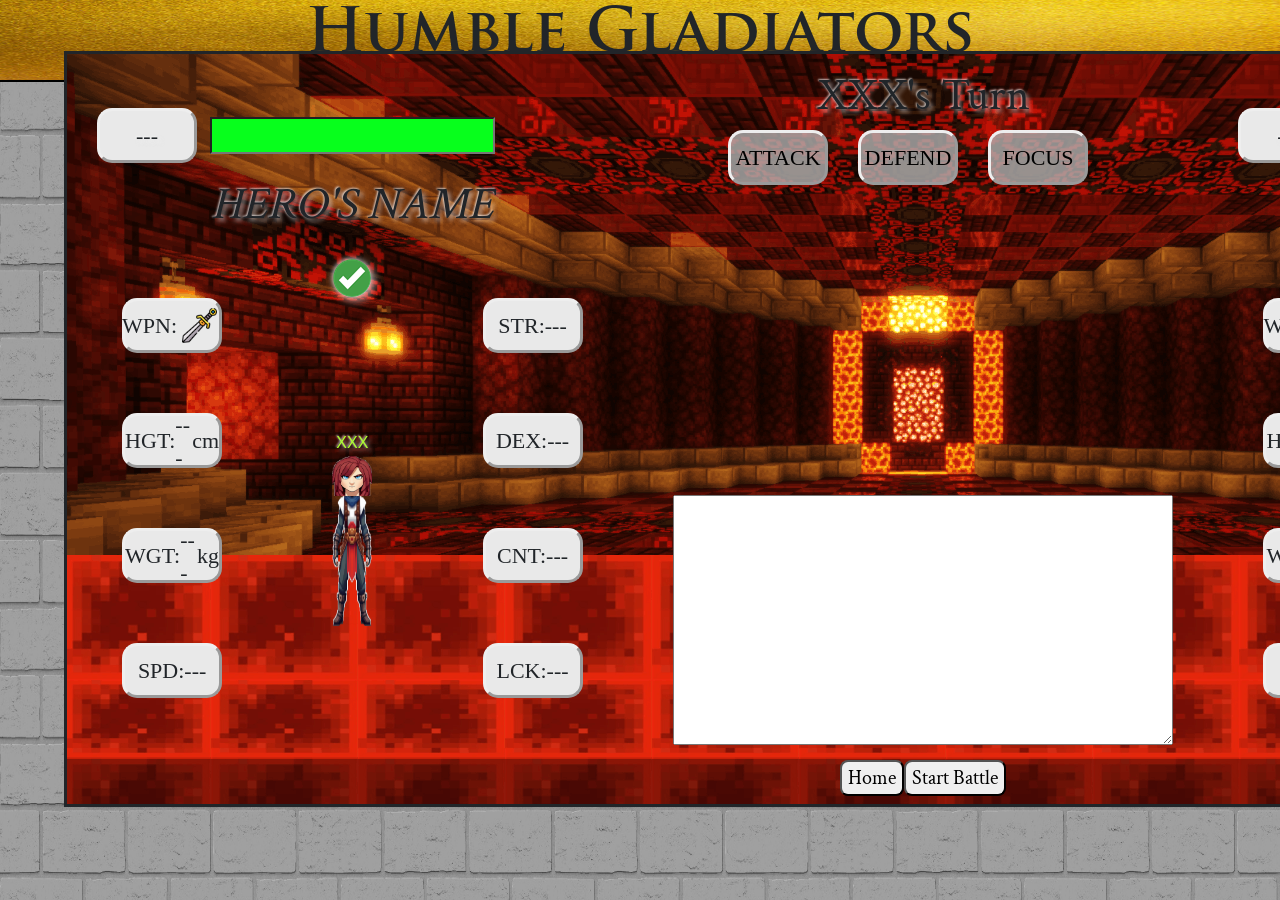
==== commit 1bba37f9: "Several updates. Bug fixing, small new implementations Refined AI of the enemy. Now they don't alway" ====
--- a/battle.html
+++ b/battle.html
@@ -12,8 +12,9 @@
     />
 
     <!-- Custom CSS for additional styling -->
-    <link href="style.css" rel="stylesheet" />
-    <link href="styleDynamicBG.css" rel="stylesheet" />
+    <link href="css/style.css" rel="stylesheet" />
+    <link href="css/styleDynamicBG.css" rel="stylesheet" />
+    <link href="css/dynamicHPbars.css" rel="stylesheet" />
   </head>
 
   <body>
@@ -1045,16 +1046,29 @@
                   <span id="1heroLevel">---</span>
                 </div>
               </div>
-              <div class="col d-flex justify-content-center">
+              <div class="col d-flex justify-content-center herohpBarContainer">
+                <input
+                  id="1HPBarheroRed"
+                  readonly
+                  class="hpBarBattle herohpBarContainer0 crimsonFont textShadow"
+                  value=""
+                  type="text"
+                />
+                <input
+                  id="1HPBarheroGreen"
+                  readonly
+                  class="hpBarBattle herohpBarContainer1 crimsonFont textShadow"
+                  value=""
+                  type="text"
+                />
                 <input
                   id="1HPBarhero"
                   readonly
-                  class="hpBarBattle crimsonFont textShadow"
-                  value="XXX"
+                  class="hpBarBattle herohpBarContainer2 crimsonFont textShadow"
+                  value=""
                   type="text"
                 />
               </div>
-              <div class="col"></div>
             </div>
             <!-- Hero Name Row -->
             <div
@@ -1067,7 +1081,11 @@
             </div>
             <!-- Heros Turn Action Icon Row-->
             <div class="row" style="height: 40px">
-              <img id="1heroActionIcon" src="img/icons/iconActionTaken.png" />
+              <img
+                class="iconShadow"
+                id="1heroActionIcon"
+                src="img/icons/iconActionTaken.png"
+              />
             </div>
             <!-- Stats and Image Row -->
             <div class="row w-100">
@@ -1099,7 +1117,7 @@
                 class="col d-flex flex-column justify-content-center align-items-center character-image-column"
               >
                 <div class="row" style="height: 25px">
-                  <span id="1heroFocus" class="focusText">XXX</span>
+                  <span id="1heroFocus" class="focusText textShadow">XXX</span>
                 </div>
                 <div class="row">
                   <img
@@ -1162,7 +1180,7 @@
               >
             </div>
 
-            <div class="row">
+            <div class="row" id="battleActionButtonsRow">
               <div class="col battleActionButtons">
                 <button
                   class="battleActionButtonsBTN"
@@ -1241,16 +1259,31 @@
                   <span id="1EnemyLevel">---</span>
                 </div>
               </div>
-              <div class="col d-flex justify-content-center">
+              <div
+                class="col d-flex justify-content-center EnemyhpBarContainer"
+              >
+                <input
+                  id="1HPBarEnemyRed"
+                  readonly
+                  class="hpBarBattle EnemyhpBarContainer0 crimsonFont textShadow"
+                  value=""
+                  type="text"
+                />
+                <input
+                  id="1HPBarEnemyGreen"
+                  readonly
+                  class="hpBarBattle EnemyhpBarContainer1 crimsonFont textShadow"
+                  value=""
+                  type="text"
+                />
                 <input
                   id="1HPBarEnemy"
                   readonly
-                  class="hpBarBattle crimsonFont textShadow"
-                  value="XXX"
+                  class="hpBarBattle EnemyhpBarContainer2 crimsonFont textShadow"
+                  value=""
                   type="text"
                 />
               </div>
-              <div class="col"></div>
             </div>
             <!-- Enemy Name Row -->
             <div
@@ -1263,7 +1296,11 @@
             </div>
             <!-- Enemy Turn Action Icon Row-->
             <div class="row" style="height: 40px">
-              <img id="1EnemyActionIcon" src="img/icons/iconActionTaken.png" />
+              <img
+                class="iconShadow"
+                id="1EnemyActionIcon"
+                src="img/icons/iconActionTaken.png"
+              />
             </div>
             <!-- Stats and Image Row -->
             <div class="row w-100">
@@ -1295,7 +1332,7 @@
                 class="col d-flex flex-column justify-content-center align-items-center character-image-column"
               >
                 <div class="row" style="height: 25px">
-                  <span id="1EnemyFocus" class="focusText">XXX</span>
+                  <span id="1EnemyFocus" class="focusText textShadow">XXX</span>
                 </div>
                 <div class="row">
                   <img
--- a/css/style.css
+++ b/css/style.css
@@ -0,0 +1,279 @@
+@font-face {
+  font-family: "TrajanPro"; /* Nombre que usarás en tu CSS */
+  src: url("../fonts/TrajanPro-Bold.otf") format("truetype");
+  font-weight: bolder; /* Opcional: Define estilos específicos */
+  font-style: normal; /* Opcional: Define estilos específicos */
+}
+@font-face {
+  font-family: "CrimsonTextBold"; /* Nombre que usarás en tu CSS */
+  src: url("../fonts/CrimsonText-Bold.ttf") format("truetype");
+  font-weight: normal; /* Opcional: Define estilos específicos */
+  font-style: normal; /* Opcional: Define estilos específicos */
+}
+@font-face {
+  font-family: "CrimsonText"; /* Nombre que usarás en tu CSS */
+  src: url("../fonts/CrimsonText-Regular.ttf") format("truetype");
+  font-weight: normal; /* Opcional: Define estilos específicos */
+  font-style: normal; /* Opcional: Define estilos específicos */
+}
+
+.crimsonFontBold {
+  font-family: "CrimsonTextBold", Arial, Helvetica, sans-serif;
+}
+
+.crimsonFont {
+  font-family: "CrimsonText", Arial, Helvetica, sans-serif;
+}
+
+#heroLevel.crimsonFont {
+  font-size: 33px;
+}
+
+.tituloChico.crimsonFont {
+  font-size: 32px;
+}
+.titulo.crimsonFont {
+  font-size: 45px;
+}
+
+.subtitulo.crimsonFont {
+  font-size: 25px;
+}
+
+.subtitulo.crimsonFont .inputs {
+  font-size: 15px;
+}
+
+.mainMenuOption.crimsonFont {
+  font-size: 35px;
+  padding-top: 60px;
+  height: 28vh;
+  align-items: center;
+}
+.mainMenuOption.crimsonFont:hover {
+  transform: scale(1.2); /* Scale up instead of increasing font size */
+}
+
+button.crimsonFont {
+  font-size: 20px;
+  border-radius: 8px;
+}
+
+button.titulo.crimsonFont {
+  margin-top: 10px;
+  font-size: 30px;
+  border-radius: 10px;
+  width: 100%;
+}
+
+.letrasRomanasTitle {
+  font-family: "TrajanPro", Arial, Helvetica, sans-serif;
+}
+
+#HeaderText.letrasRomanasTitle {
+  font-size: 60px;
+  pointer-events: none;
+  user-select: none;
+}
+
+#imageHeader {
+  background-image: url(../img/textures/goldTexture.jpg);
+  background-size: 100% 100%;
+}
+
+body {
+  background-image: url(../img/textures/bricktexture.jpg);
+  background-size: 40% 60%;
+}
+
+/* Styling for input elements */
+.inputs {
+  width: 200px; /* Sets the width of input fields to 200 pixels */
+  text-align: center; /* Centers the text within the input fields */
+}
+
+/* Styling for dice elements that are available to use */
+.extraDie {
+  width: 50px;
+  height: 50px;
+  background-size: contain; /* Ensure the image scales proportionally */
+  background-position: center; /* Center the image horizontally and vertically */
+  background-repeat: no-repeat;
+  background-image: url(../img/extraDieOn.png);
+  border: none;
+  display: flex; /* Flexbox to align content within the container */
+  justify-content: center; /* Horizontally center */
+  align-items: center; /* Vertically center */
+}
+
+/* Styling for dice elements that are out of use */
+.outExtraDie {
+  width: 50px;
+  height: 50px;
+  background-size: contain; /* Ensure the image scales proportionally */
+  background-position: center; /* Center the image horizontally and vertically */
+  background-repeat: no-repeat;
+  background-image: url(../img/extraDieOff.png);
+  border: none;
+  display: flex; /* Flexbox to align content within the container */
+  justify-content: center; /* Horizontally center */
+  align-items: center; /* Vertically center */
+}
+
+.randomizerDie {
+  width: 35px;
+  height: 35px;
+  background-size: 100% 100%;
+
+  background-image: url(../img/d20.png);
+  border: none;
+}
+
+.characterCreationScreenOn {
+  display: block;
+}
+
+.notDisplaying {
+  display: none;
+}
+
+.creatingScreenStats {
+  background-color: rgb(233, 233, 233);
+  border-style: outset;
+  border-radius: 15px;
+  width: 60px;
+  height: 60px;
+  display: flex;
+  justify-content: center;
+  align-items: center;
+  font-size: 22px;
+  font-family: fantasy;
+}
+.levelingUpStats {
+  background-color: rgb(233, 233, 233);
+  border-style: outset;
+  border-radius: 15px;
+  height: 60px;
+  width: 300px;
+  display: flex;
+  justify-content: center;
+  align-items: center;
+  font-size: 22px;
+  font-family: fantasy;
+}
+.niceBorder {
+  border-style: solid;
+  border-radius: 30px;
+  background-color: lightgray;
+}
+
+input#userNameInput.crimsonFont {
+  font-size: 20px;
+}
+
+.niceBorder.crimsonFont.mainMenuOption {
+  padding: 10px;
+}
+.battleStats {
+  background-color: rgb(233, 233, 233);
+  border-style: outset;
+  border-radius: 15px;
+  width: 100px;
+  height: 55px;
+  display: flex;
+  justify-content: center;
+  align-items: center;
+  font-size: 22px;
+  font-family: fantasy;
+  margin-bottom: 60px;
+  pointer-events: none;
+  user-select: none;
+}
+
+.battleGladiatorsName {
+  font-size: 35px;
+  font-style: oblique;
+  margin-bottom: 20px;
+}
+
+.battleActionButtons {
+  background-color: rgba(182, 182, 182, 0.774);
+  border-style: outset;
+  border-radius: 15px;
+  width: 100px;
+  height: 55px;
+  display: flex;
+  justify-content: center;
+  align-items: center;
+  font-size: 22px;
+  font-family: fantasy;
+  margin-bottom: 60px;
+  margin-right: 30px;
+}
+
+.textShadow {
+  text-shadow: 3px 3px 4px rgba(248, 248, 248, 0.5),
+    -1px -1px 2px rgba(255, 255, 255, 0.7);
+  pointer-events: none;
+  user-select: none;
+}
+
+.iconShadow {
+  filter: drop-shadow(3px 3px 4px rgba(248, 248, 248, 0.5))
+    drop-shadow(-1px -1px 2px rgba(255, 255, 255, 0.7));
+  pointer-events: none;
+  user-select: none;
+}
+
+.battleActionButtonsBTN {
+  background-color: transparent;
+  border: none;
+  user-select: none;
+}
+
+.battleLog {
+  margin-top: 50px;
+  width: 500px;
+  height: 250px;
+  font-weight: bolder;
+  font-size: 120%;
+  text-align: center;
+  line-height: 135%;
+}
+
+.wpnBattleDisplay {
+  width: 35px;
+  height: 35px;
+  margin-left: 5px;
+  margin-right: 5px;
+}
+
+.lvlbattleStats {
+  background-color: rgb(233, 233, 233);
+  border-style: outset;
+  border-radius: 15px;
+  width: 100px;
+  height: 55px;
+  display: flex;
+  justify-content: center;
+  align-items: center;
+  font-size: 22px;
+  font-family: fantasy;
+}
+
+.character-image-column {
+  display: flex;
+  flex-direction: column;
+  justify-content: flex-end; /* This pushes the content to the bottom */
+  align-items: center; /* This centers the images horizontally */
+  height: 100%; /* Make sure the container takes the full height */
+}
+
+.character-image-column img {
+  display: block; /* Ensure the images are block elements */
+  margin: 0; /* Remove any default margins */
+}
+
+.focusText {
+  color: greenyellow;
+}
--- a/css/styleDynamicBG.css
+++ b/css/styleDynamicBG.css
@@ -0,0 +1,52 @@
+body {
+  margin: 0;
+  padding: 0;
+  position: relative; /* Allows absolute positioning of child elements */
+  height: 100vh; /* Ensure the body takes the full height of the screen */
+}
+
+.bgContainer {
+  position: absolute; /* Position the divs absolutely */
+  top: 0; /* Align them to the top */
+  left: 0; /* Align them to the left */
+
+  height: 100%; /* Set height to 100% to fill the screen */
+  width: 100%; /* Set width to 100% to fill the screen */
+}
+
+.bgContainerLayer0 {
+  height: 756px;
+  width: 1718px;
+  margin-left: 5%;
+  margin-top: 4%;
+
+  z-index: 0; /* Controls stacking order */
+}
+
+.bgContainerLayer1 {
+  height: 756px;
+  width: 1718px;
+  margin-left: 5%;
+  margin-top: 4%;
+
+  z-index: 1; /* Controls stacking order */
+}
+
+.bgContainerLayer2 {
+  height: 756px;
+  width: 1718px;
+  margin-left: 5%;
+  margin-top: 4%;
+
+  z-index: 2; /* Controls stacking order */
+}
+
+.bgContainerLayer3 {
+  height: 756px;
+  width: 1718px;
+  margin-left: 5%;
+  margin-top: 4%;
+
+  z-index: 3; /* Controls stacking order */
+  border-style: solid;
+}
--- a/css/dynamicHPbars.css
+++ b/css/dynamicHPbars.css
@@ -0,0 +1,73 @@
+.herohpBarContainer {
+  position: absolute; /* Position the divs absolutely */
+  top: 0; /* Align them to the top */
+  left: 0; /* Align them to the left */
+  margin-top: 11%;
+  height: 5%; /* Set height to 100% to fill the screen */
+  width: 100%; /* Set width to 100% to fill the screen */
+}
+
+.herohpBarContainer0 {
+  position: absolute; /* Position the inputs absolutely within the container */
+  height: 100%;
+  width: 50%;
+  z-index: 0; /* Controls stacking order */
+  background-color: coral;
+}
+.herohpBarContainer1 {
+  position: absolute; /* Position the inputs absolutely within the container */
+  height: 100%;
+  width: 50%;
+  z-index: 1; /* Controls stacking order */
+  background-color: rgb(7, 255, 28);
+}
+.herohpBarContainer2 {
+  position: absolute; /* Position the inputs absolutely within the container */
+  height: 100%;
+  width: 50%;
+  z-index: 2; /* Controls stacking order */
+  background-color: transparent;
+}
+
+.EnemyhpBarContainer {
+  position: absolute; /* Position the divs absolutely */
+  top: 0; /* Align them to the top */
+  left: 0; /* Align them to the left */
+  margin-top: 11%;
+  height: 5%; /* Set height to 100% to fill the screen */
+  width: 100%; /* Set width to 100% to fill the screen */
+}
+
+.EnemyhpBarContainer0 {
+  position: absolute; /* Position the inputs absolutely within the container */
+  height: 100%;
+  width: 50%;
+  z-index: 0; /* Controls stacking order */
+  background-color: coral;
+}
+.EnemyhpBarContainer1 {
+  position: absolute; /* Position the inputs absolutely within the container */
+  height: 100%;
+  width: 50%;
+  z-index: 1; /* Controls stacking order */
+  background-color: rgb(7, 255, 28);
+}
+.EnemyhpBarContainer2 {
+  position: absolute; /* Position the inputs absolutely within the container */
+  height: 100%;
+  width: 50%;
+  z-index: 2; /* Controls stacking order */
+  background-color: transparent;
+}
+
+.hpBarGreenColor {
+  background-color: rgb(7, 255, 28);
+}
+
+.hpBarBattle {
+  margin-bottom: 20px;
+  text-align: center;
+}
+input.hpBarBattle.crimsonFont {
+  font-size: 25px;
+}
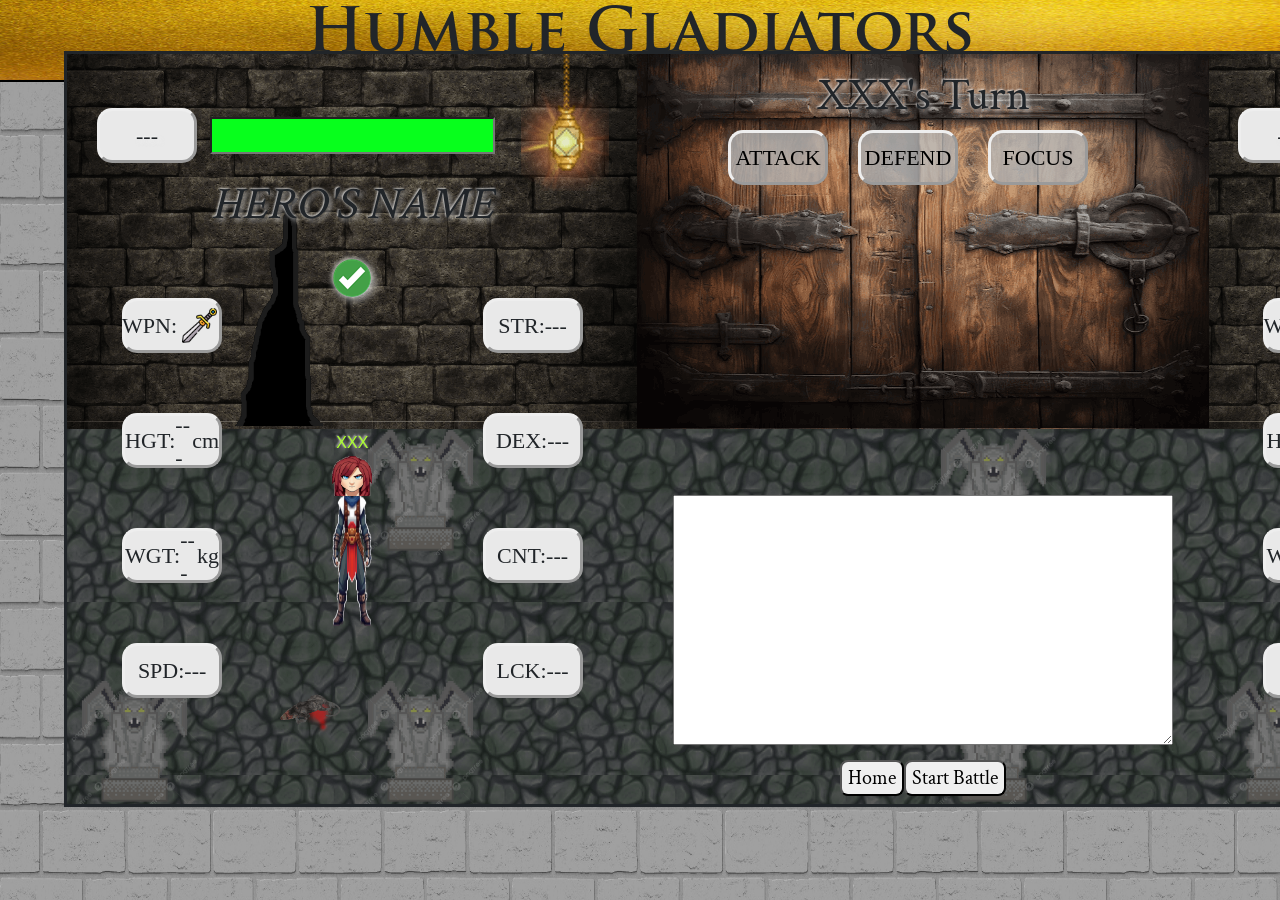
==== commit a8619583: "Bug fixing. Added SFXs Bug: When both the hero and the enemy were focusing, there was no message in " ====
--- a/battle.html
+++ b/battle.html
@@ -18,6 +18,34 @@
   </head>
 
   <body>
+    <!-- Loading SFXs -->
+    <audio id="heroattack1SFX">
+      <source src="sfx/attackNoDefense.mp3" type="audio/mpeg" />
+    </audio>
+    <audio id="heroattack2SFX">
+      <source src="sfx/criticalHit.mp3" type="audio/mpeg" />
+    </audio>
+    <audio id="herodefendingAttackSFX">
+      <source src="sfx/defendingAttack.mp3" type="audio/mpeg" />
+    </audio>
+    <audio id="herofocusingSFX">
+      <source src="sfx/focusing.mp3" type="audio/mpeg" />
+    </audio>
+
+    <audio id="Enemyattack1SFX">
+      <source src="sfx/attackNoDefense.mp3" type="audio/mpeg" />
+    </audio>
+    <audio id="Enemyattack2SFX">
+      <source src="sfx/criticalHit.mp3" type="audio/mpeg" />
+    </audio>
+    <audio id="EnemydefendingAttackSFX">
+      <source src="sfx/defendingAttack.mp3" type="audio/mpeg" />
+    </audio>
+    <audio id="EnemyfocusingSFX">
+      <source src="sfx/focusing.mp3" type="audio/mpeg" />
+    </audio>
+    <!-- Loading SFXs -->
+
     <!-- Stes up the header image  -->
     <div
       id="imageHeader"
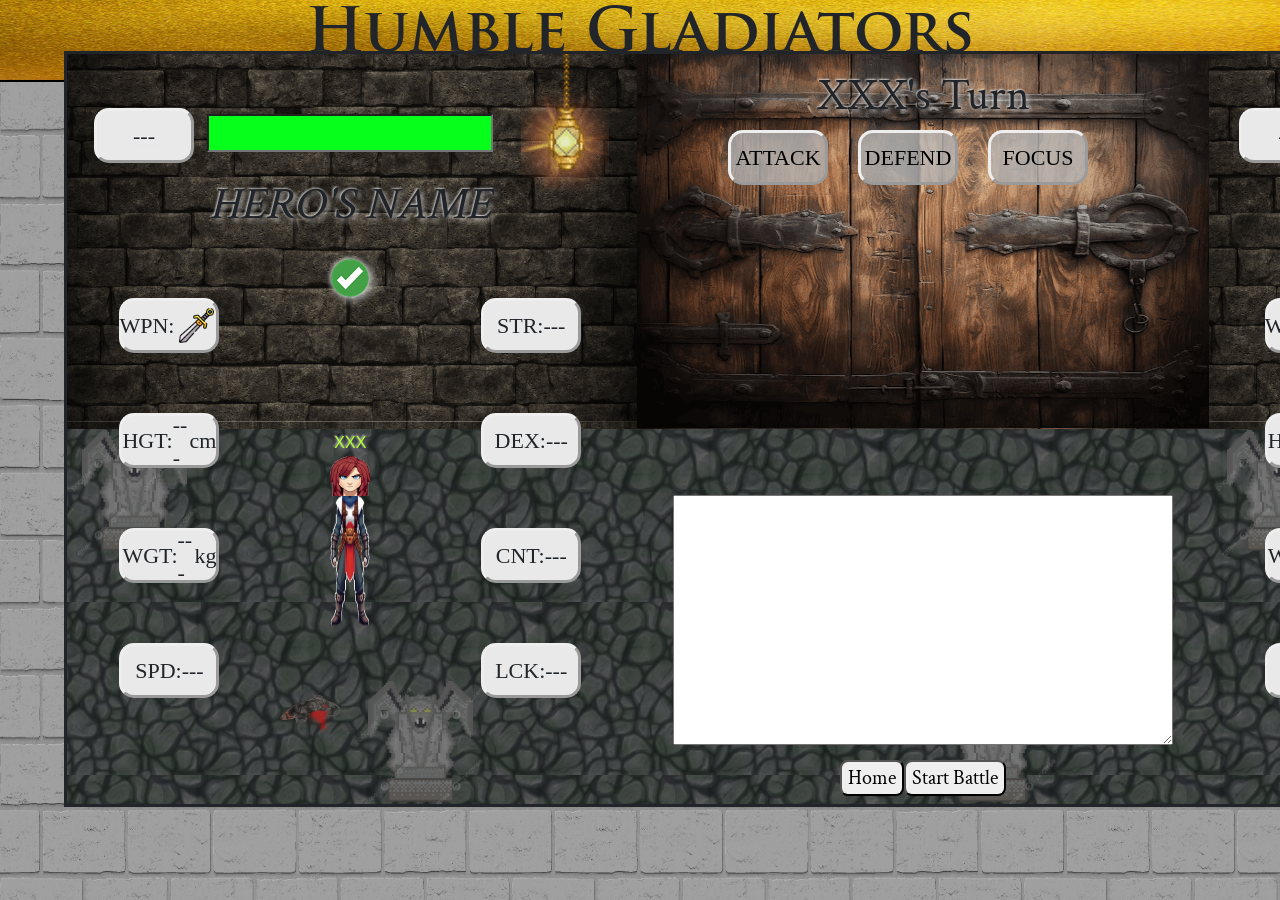
==== commit c3709394: "Created an enxtra battleground layer that will be used specifically for battles VFXs" ====
--- a/battle.html
+++ b/battle.html
@@ -478,13 +478,7 @@
         <div
           id="bglayer1"
           class="container-fluid bgContainer bgContainerLayer1"
-          style="
-            border-radius: 15px;
-            height: 756px;
-            width: 1718px;
-            margin-left: 5%;
-            margin-top: 4%;
-          "
+          style="height: 756px; width: 1718px; margin-left: 5%; margin-top: 4%"
         >
           <div id="1bg0" class="row" style="border: solid 0px; height: 16.66%">
             <div
@@ -772,13 +766,7 @@
         <div
           id="bglayer2"
           class="container-fluid bgContainer bgContainerLayer2"
-          style="
-            border-radius: 15px;
-            height: 756px;
-            width: 1718px;
-            margin-left: 5%;
-            margin-top: 4%;
-          "
+          style="height: 756px; width: 1718px; margin-left: 5%; margin-top: 4%"
         >
           <div class="row" id="2bg0" style="border: solid 0px; height: 16.66%">
             <div
@@ -1411,6 +1399,57 @@
           <!-- COLUMN FOR THE ENEMY -->
         </div>
         <!--FIRST LEVEL -->
+        <!-- Layer 4 Heros VFXS-->
+        <div
+          id="bglayer4"
+          class="container-fluid bgContainer bgContainerLayer4"
+          style="height: 756px; width: 1718px; margin-left: 5%; margin-top: 4%"
+        >
+          <div class="row" id="4bg0" style="border: solid 0px; height: 49.98%">
+            <div
+              id="4bg0-0"
+              class="col-12"
+              style="border: solid 0px; width: 100%"
+            ></div>
+          </div>
+
+          <div id="4bg3" class="row" style="border: solid 0px; height: 33.2%">
+            <div
+              id="4bg3-0"
+              class="col-1"
+              style="border: solid 0px; width: 8.33%"
+            ></div>
+            <div
+              id="4bg3-1-heroVFX"
+              class="col-2"
+              style="border: solid 0px; width: 8.33%"
+            ></div>
+            <div
+              id="4bg3-2"
+              class="col-6"
+              style="border: solid 0px; width: 8.33%"
+            ></div>
+            <div
+              id="4bg3-3-enemyVFX"
+              class="col-2"
+              style="border: solid 0px; width: 8.33%"
+            ></div>
+            <div
+              id="4bg3-4"
+              class="col-1"
+              style="border: solid 0px; width: 8.33%"
+            ></div>
+          </div>
+
+          <div id="4bg4" class="row" style="border: solid 0px; height: 16.66%">
+            <div
+              id="4bg4-0"
+              class="col-12"
+              style="border: solid 0px; width: 8.33%"
+            ></div>
+          </div>
+        </div>
+        <!-- Layer 4 Heros VFXS-->
       </div>
       <!--///////////////////// BACKGROUND DECORATION /////////////////////-->
       <!--///////////////////// BACKGROUND DECORATION /////////////////////-->
--- a/css/styleDynamicBG.css
+++ b/css/styleDynamicBG.css
@@ -48,5 +48,15 @@
   margin-top: 4%;
 
   z-index: 3; /* Controls stacking order */
+}
+
+.bgContainerLayer4 {
+  height: 756px;
+  width: 1718px;
+  margin-left: 5%;
+  margin-top: 4%;
+
+  z-index: 4; /* Controls stacking order */
+
   border-style: solid;
 }
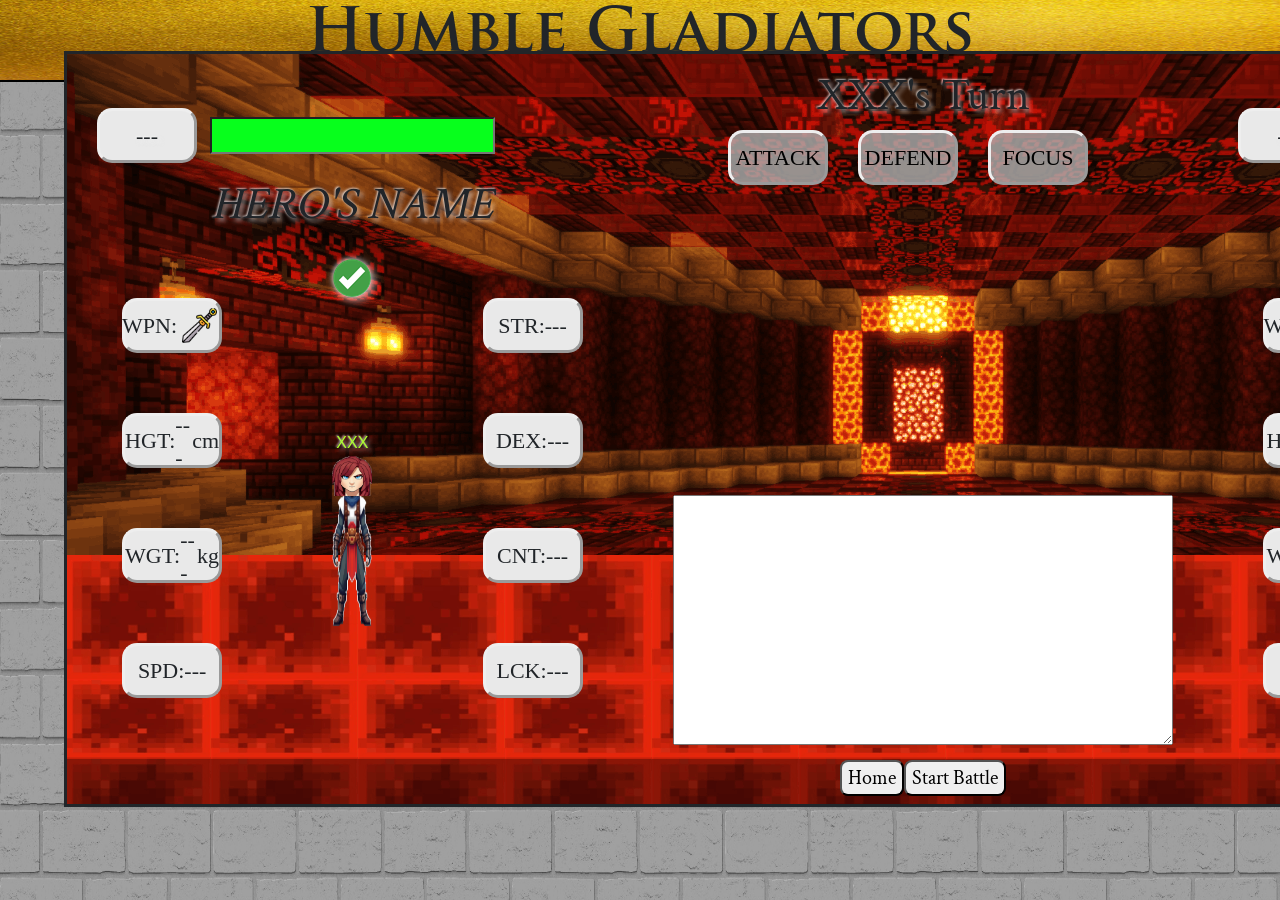
==== commit f7fdd203: "Mayor Visual and Sound improvement Removed previous battle bifs, they were not fitting the style  Ad" ====
--- a/battle.html
+++ b/battle.html
@@ -19,31 +19,31 @@
 
   <body>
     <!-- Loading SFXs -->
-    <audio id="heroattack1SFX">
+    <audio id="attack1SFX">
       <source src="sfx/attackNoDefense.mp3" type="audio/mpeg" />
     </audio>
-    <audio id="heroattack2SFX">
+    <audio id="attack2SFX">
       <source src="sfx/criticalHit.mp3" type="audio/mpeg" />
     </audio>
-    <audio id="herodefendingAttackSFX">
+    <audio id="defendingAttackSFX">
       <source src="sfx/defendingAttack.mp3" type="audio/mpeg" />
     </audio>
-    <audio id="herofocusingSFX">
+    <audio id="focusingSFX">
       <source src="sfx/focusing.mp3" type="audio/mpeg" />
     </audio>
-
-    <audio id="Enemyattack1SFX">
-      <source src="sfx/attackNoDefense.mp3" type="audio/mpeg" />
+    <audio id="victorySFX">
+      <source src="sfx/victory.mp3" type="audio/mpeg" />
     </audio>
-    <audio id="Enemyattack2SFX">
-      <source src="sfx/criticalHit.mp3" type="audio/mpeg" />
+    <audio id="defeatSFX">
+      <source src="sfx/defeat.mp3" type="audio/mpeg" />
     </audio>
-    <audio id="EnemydefendingAttackSFX">
-      <source src="sfx/defendingAttack.mp3" type="audio/mpeg" />
+    <audio id="battleMusic">
+      <source src="music/battlemusic.mp3" type="audio/mpeg" />
     </audio>
-    <audio id="EnemyfocusingSFX">
-      <source src="sfx/focusing.mp3" type="audio/mpeg" />
+    <audio id="beforebattleMusic">
+      <source src="music/beforeBattleMusic.mp3" type="audio/mpeg" />
     </audio>
+
     <!-- Loading SFXs -->
 
     <!-- Stes up the header image  -->
@@ -1420,7 +1420,7 @@
               style="border: solid 0px; width: 8.33%"
             ></div>
             <div
-              id="4bg3-1-heroVFX"
+              id="heroVFX"
               class="col-2"
               style="border: solid 0px; width: 8.33%"
             ></div>
@@ -1430,7 +1430,7 @@
               style="border: solid 0px; width: 8.33%"
             ></div>
             <div
-              id="4bg3-3-enemyVFX"
+              id="enemyVFX"
               class="col-2"
               style="border: solid 0px; width: 8.33%"
             ></div>
--- a/css/style.css
+++ b/css/style.css
@@ -277,3 +277,55 @@
 .focusText {
   color: greenyellow;
 }
+
+.vfxCritical {
+  width: 100%; /* Full width of the container */
+  height: 100%; /* Full height of the container */
+  background-image: url("../img/vfxs/critical.gif"); /* Set the background image */
+  background-size: contain; /* Ensures the image shrinks or grows to fit the container while maintaining aspect ratio */
+  background-position: center; /* Centers the image in the container */
+  background-repeat: no-repeat; /* Prevents the image from repeating */
+}
+
+.vfxSwordSlash {
+  width: 80%; /* Full width of the container */
+  height: 80%; /* Full height of the container */
+  background-image: url("../img/vfxs/swordSlash.gif"); /* Set the background image */
+  background-size: contain; /* Ensures the image shrinks or grows to fit the container while maintaining aspect ratio */
+  background-position: center; /* Centers the image in the container */
+  background-repeat: no-repeat; /* Prevents the image from repeating */
+}
+.vfxheal {
+  width: 80%; /* Full width of the container */
+  height: 80%; /* Full height of the container */
+  background-image: url("../img/vfxs/heal.gif"); /* Set the background image */
+  background-size: contain; /* Ensures the image shrinks or grows to fit the container while maintaining aspect ratio */
+  background-position: center; /* Centers the image in the container */
+  background-repeat: no-repeat; /* Prevents the image from repeating */
+}
+.vfxdefend {
+  width: 110%; /* Full width of the container */
+  height: 110%; /* Full height of the container */
+  background-image: url("../img/vfxs/defend.gif"); /* Set the background image */
+  background-size: contain; /* Ensures the image shrinks or grows to fit the container while maintaining aspect ratio */
+  background-position: center; /* Centers the image in the container */
+  background-repeat: no-repeat; /* Prevents the image from repeating */
+}
+
+.vfxcritHeal {
+  width: 80%; /* Full width of the container */
+  height: 80%; /* Full height of the container */
+  background-image: url("../img/vfxs/critHeal.gif"); /* Set the background image */
+  background-size: contain; /* Ensures the image shrinks or grows to fit the container while maintaining aspect ratio */
+  background-position: center; /* Centers the image in the container */
+  background-repeat: no-repeat; /* Prevents the image from repeating */
+}
+
+.vfxfocus {
+  width: 110%; /* Full width of the container */
+  height: 110%; /* Full height of the container */
+
+  background-size: contain; /* Ensures the image shrinks or grows to fit the container while maintaining aspect ratio */
+  background-position: center; /* Centers the image in the container */
+  background-repeat: no-repeat; /* Prevents the image from repeating */
+}
--- a/css/styleDynamicBG.css
+++ b/css/styleDynamicBG.css
@@ -48,6 +48,7 @@
   margin-top: 4%;
 
   z-index: 3; /* Controls stacking order */
+  border-style: solid;
 }
 
 .bgContainerLayer4 {
@@ -55,8 +56,6 @@
   width: 1718px;
   margin-left: 5%;
   margin-top: 4%;
-
+  pointer-events: none;
   z-index: 4; /* Controls stacking order */
-
-  border-style: solid;
 }
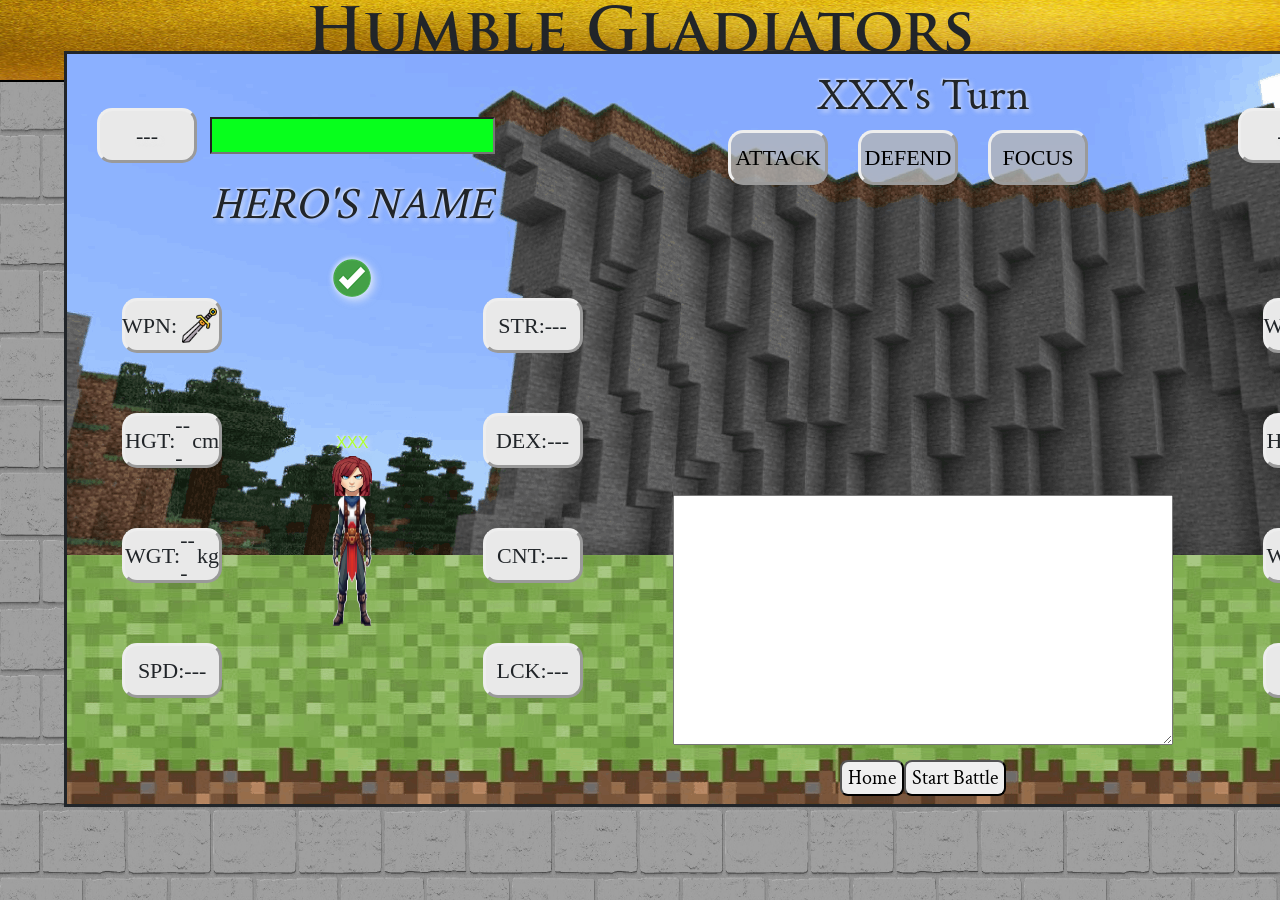
==== commit 480fb509: "Added general validations to prevent rutinme errors" ====
--- a/battle.html
+++ b/battle.html
@@ -1050,7 +1050,10 @@
           </div>
         </div>
         <!--FIRST LEVEL -->
-        <div class="row bgContainer bgContainerLayer3" id="firstLevel">
+        <div
+          class="row bgContainer bgContainerLayer3 notClickable"
+          id="firstLevel"
+        >
           <!-- COLUMN FOR THE HERO -->
           <div
             class="col d-flex flex-column justify-content-center align-items-center h-100"
@@ -1196,7 +1199,11 @@
               >
             </div>
 
-            <div class="row" id="battleActionButtonsRow">
+            <div
+              class="row"
+              id="battleActionButtonsRow"
+              style="pointer-events: auto"
+            >
               <div class="col battleActionButtons">
                 <button
                   class="battleActionButtonsBTN"
@@ -1242,9 +1249,10 @@
                 class="battleLog crimsonFont"
                 id="1battleLog"
                 readonly
+                style="touch-action: pan-y; pointer-events: auto"
               ></textarea>
             </div>
-            <div class="row">
+            <div class="row" style="pointer-events: auto">
               <button
                 class="crimsonFont"
                 id="1BtnHomeFromBattle"
--- a/css/style.css
+++ b/css/style.css
@@ -218,6 +218,11 @@
   user-select: none;
 }
 
+.notClickable {
+  pointer-events: none;
+  user-select: none;
+}
+
 .iconShadow {
   filter: drop-shadow(3px 3px 4px rgba(248, 248, 248, 0.5))
     drop-shadow(-1px -1px 2px rgba(255, 255, 255, 0.7));
